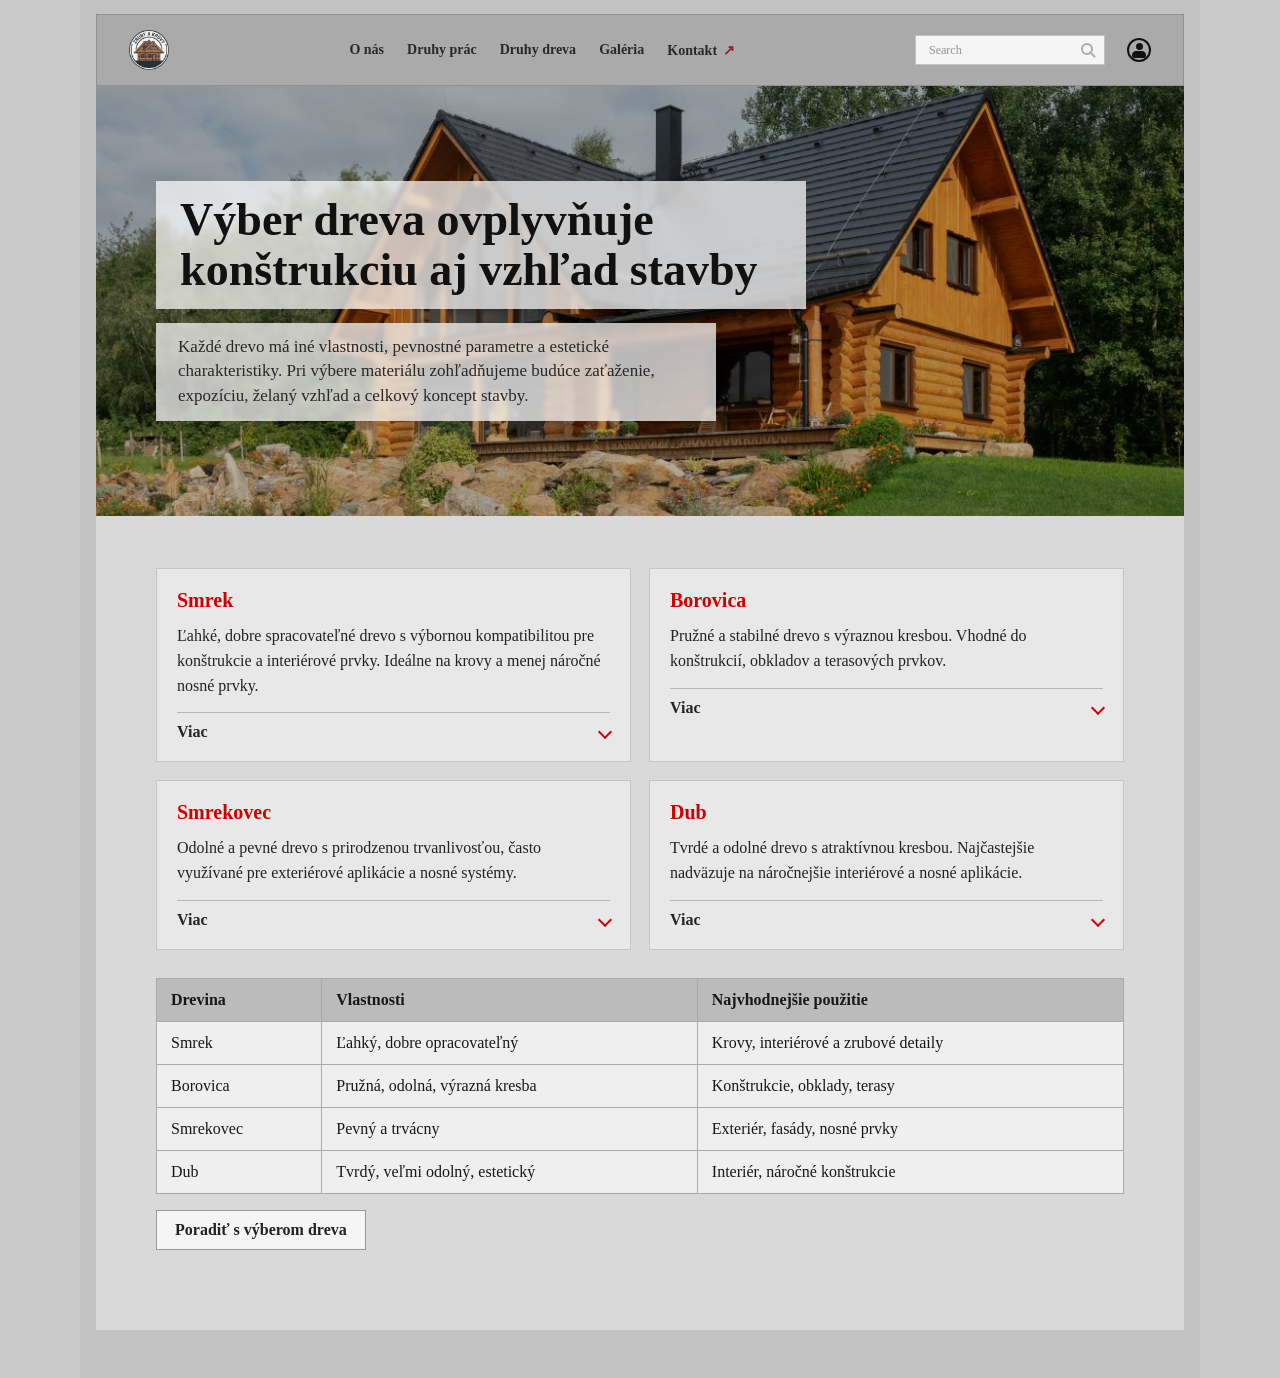
==== druhy-dreva.html @ dd3ff1ae "pridanie inf do podstránky Druhy dreva" ====
<!doctype html>
<html lang="sk">
  <head>
    <meta charset="utf-8">
    <meta name="viewport" content="width=device-width, initial-scale=1">
    <title>Druhy dreva | Zruby a Krovy</title>
    <link rel="stylesheet" href="styles.css">
  </head>
  <body class="page-body">
    <main class="page-main">
      <header class="site-header page-header">
        <a class="brand" href="index.html" aria-label="Zruby a Krovy, domov">
          <span class="brand-mark" aria-hidden="true">Z<span>&</span>K</span>
          <span class="brand-name">Zruby <span>a</span> Krovy</span>
        </a>

        <nav class="main-nav" aria-label="Hlavná navigácia">
          <a href="o-nas.html">O nás</a>
          <a href="druhy-prace.html">Druhy prác</a>
          <a href="druhy-dreva.html">Druhy dreva</a>
          <a href="galeria.html">Galéria</a>
          <a class="nav-contact" href="kontakt.html">Kontakt <span aria-hidden="true">↗</span></a>
        </nav>

        <form class="site-search" id="site-search" role="search" aria-label="Vyhľadávanie">
          <label class="visually-hidden" for="search-query">Vyhľadať na stránke</label>
          <input id="search-query" type="search" placeholder="Search" aria-label="Search" />
          <button type="submit" aria-label="Vyhľadať"><span aria-hidden="true"></span></button>
        </form>
        <a class="profile-link" href="kontakt.html" aria-label="Kontaktujte nás"></a>
      </header>

      <section class="subpage-hero" aria-labelledby="page-title">
        <div class="subpage-hero-panel">
          <h1 class="page-title" id="page-title">Výber dreva ovplyvňuje konštrukciu aj vzhľad stavby</h1>
          <p class="page-lead">Každé drevo má iné vlastnosti, pevnostné parametre a estetické charakteristiky. Pri výbere materiálu zohľadňujeme budúce zaťaženie, expozíciu, želaný vzhľad a celkový koncept stavby.</p>
        </div>
      </section>

      <section class="page-content">
        <div class="wood-grid">
          <article class="wood-card">
            <h3>Smrek</h3>
            <p>Ľahké, dobre spracovateľné drevo s výbornou kompatibilitou pre konštrukcie a interiérové prvky. Ideálne na krovy a menej náročné nosné prvky.</p>
            <details class="wood-details">
              <summary aria-label="Zobraziť podrobnosti">Viac</summary>
              <div class="wood-details-content">
                <p><strong>Vlastnosti a spracovanie:</strong> Ľahké ihličnaté drevo so svetlým odtieňom, rovnomernou textúrou a veľmi dobrým pomerom pevnosti k hmotnosti. Ľahko sa reže, hobľuje, vŕta aj spája.</p>
                <p><strong>Výhody:</strong> Cenovo dostupný, ľahko dostupný materiál, vhodný na veľké konštrukčné rozpätia aj presné tesárske spoje.</p>
                <p><strong>Obmedzenia a údržba:</strong> Pri trvalom kontakte so zemou alebo vysokou vlhkosťou bez ochrany rýchlejšie podlieha vlhkosti a drevokazným vplyvom – vyžaduje kvalitnú povrchovú úpravu a konštrukčnú ochranu.</p>
              </div>
            </details>
          </article>
          <article class="wood-card">
            <h3>Borovica</h3>
            <p>Pružné a stabilné drevo s výraznou kresbou. Vhodné do konštrukcií, obkladov a terasových prvkov.</p>
            <details class="wood-details">
              <summary aria-label="Zobraziť podrobnosti">Viac</summary>
              <div class="wood-details-content">
                <p><strong>Vlastnosti a spracovanie:</strong> Pevnejšie a pružnejšie drevo než smrek s výraznejšou kresbou letokruhov a vyšším obsahom živice, ktoré časom tmavne do teplejšieho medového odtieňa.</p>
                <p><strong>Výhody:</strong> Vyššia prirodzená odolnosť voči vlhkosti a opotrebovaniu vďaka obsahu živice, pekný prírodný vzhľad.</p>
                <p><strong>Obmedzenia a údržba:</strong> Vyšší obsah živice môže pri prehriatí spôsobovať jej lokálne uvoľňovanie a drevo je o niečo ťažšie a tvrdšie na opracovanie než smrek.</p>
              </div>
            </details>
          </article>
          <article class="wood-card">
            <h3>Smrekovec</h3>
            <p>Odolné a pevné drevo s prirodzenou trvanlivosťou, často využívané pre exteriérové aplikácie a nosné systémy.</p>
            <details class="wood-details">
              <summary aria-label="Zobraziť podrobnosti">Viac</summary>
              <div class="wood-details-content">
                <p><strong>Vlastnosti a spracovanie:</strong> Husté, pevné a húževnaté ihličnaté drevo s výraznou kresbou a vysokým obsahom prírodných živíc.</p>
                <p><strong>Výhody:</strong> Najvyššia prirodzená trvanlivosť spomedzi bežných ihličnanov, výborná odolnosť voči poveternostným vplyvom, hnilobe a vlhkosti (vhodný aj do exteriéru).</p>
                <p><strong>Obmedzenia a údržba:</strong> Vyššia hmotnosť a vyššia cena, pri opracovaní je tvrdší a náročnejší na nástroje.</p>
              </div>
            </details>
          </article>
          <article class="wood-card">
            <h3>Dub</h3>
            <p>Tvrdé a odolné drevo s atraktívnou kresbou. Najčastejšie nadväzuje na náročnejšie interiérové a nosné aplikácie.</p>
            <details class="wood-details">
              <summary aria-label="Zobraziť podrobnosti">Viac</summary>
              <div class="wood-details-content">
                <p><strong>Vlastnosti a spracovanie:</strong> Veľmi tvrdé, ťažké a mimoriadne pevné listnaté drevo s charakteristickou kresbou a dlhou životnosťou.</p>
                <p><strong>Výhody:</strong> Vysoká mechanická odolnosť, dlhá životnosť a reprezentatívny vzhľad pre náročné konštrukcie a detaily.</p>
                <p><strong>Obmedzenia a údržba:</strong> Vyššia cena, veľká hmotnosť a náročnejšie opracovanie; pri kontakte so železom a vlhkosťou môže vznikať tmavé sfarbenie kvôli trieslovinám.</p>
              </div>
            </details>
          </article>
        </div>

        <table class="wood-table">
          <thead>
            <tr>
              <th>Drevina</th>
              <th>Vlastnosti</th>
              <th>Najvhodnejšie použitie</th>
            </tr>
          </thead>
          <tbody>
            <tr>
              <td>Smrek</td>
              <td>Ľahký, dobre opracovateľný</td>
              <td>Krovy, interiérové a zrubové detaily</td>
            </tr>
            <tr>
              <td>Borovica</td>
              <td>Pružná, odolná, výrazná kresba</td>
              <td>Konštrukcie, obklady, terasy</td>
            </tr>
            <tr>
              <td>Smrekovec</td>
              <td>Pevný a trvácny</td>
              <td>Exteriér, fasády, nosné prvky</td>
            </tr>
            <tr>
              <td>Dub</td>
              <td>Tvrdý, veľmi odolný, estetický</td>
              <td>Interiér, náročné konštrukcie</td>
            </tr>
          </tbody>
        </table>

        <a class="button-link" href="kontakt.html">Poradiť s výberom dreva</a>
      </section>
    </main>

    <script src="script.js"></script>
  </body>
</html>
---- styles.css ----
:root {
  --gray-page: #c9c9c9;
  --gray-header: #aaa;
  --gray-surface: #d9d9d9;
  --gray-card: #f7f7f7;
  --ink: #171717;
  --muted: #555;
  --red: #d00000;
  --serif: Georgia, "Times New Roman", serif;
  --sans: Arial, Helvetica, sans-serif;
}

* { box-sizing: border-box; }

html { scroll-behavior: smooth; }

body {
  margin: 0;
  background: var(--gray-page);
  color: var(--ink);
  font-family: var(--serif);
}

a { color: inherit; text-decoration: none; }
button, input, textarea { font: inherit; }
img { display: block; max-width: 100%; }

.hero {
  position: relative;
  min-height: calc(100svh - 48px);
  margin: 0 7px 7px;
  overflow: hidden;
  background: #4a5146 url("img/cabin-hero.svg") center 48% / cover no-repeat;
}

.hero::before {
  position: absolute;
  inset: 0;
  content: "";
  background: rgba(0, 0, 0, 0.2);
  pointer-events: none;
}

.site-header {
  position: relative;
  z-index: 3;
  display: flex;
  align-items: center;
  gap: clamp(8px, 1.8vw, 22px);
  width: 100%;
  min-height: 48px;
  padding: 4px clamp(10px, 2.7vw, 32px);
  background: var(--gray-header);
  color: #242424;
  border: 1px solid rgba(80, 80, 80, 0.28);
}

.brand {
  display: flex;
  align-items: center;
  flex: 0 0 auto;
  gap: 7px;
}

.brand-mark {
  display: grid;
  place-items: center;
  width: 40px;
  height: 40px;
  border: 0;
  background: url("img/logo.webp") center / contain no-repeat;
  color: transparent;
  font-size: 0;
}

.brand-name {
  display: none;
}

.main-nav {
  display: flex;
  flex: 1 1 auto;
  align-items: center;
  justify-content: center;
  gap: clamp(9px, 1.8vw, 24px);
  min-width: 0;
}

.main-nav a {
  position: relative;
  padding: 5px 0;
  color: #282828;
  font-size: clamp(10px, 1.15vw, 14px);
  font-weight: 700;
  white-space: nowrap;
}

.main-nav a:hover,
.main-nav a:focus-visible,
.main-nav a[aria-current="page"] { color: #8c241c; }

.nav-contact { border: 0; }
.nav-contact span { margin-left: 2px; color: #8c241c; }

.site-search {
  display: flex;
  flex: 0 1 190px;
  align-items: center;
  min-width: 100px;
  height: 30px;
  padding-left: 9px;
  background: #f5f5f5;
  border: 1px solid #c1c1c1;
}

.site-search input {
  flex: 1;
  width: 100%;
  min-width: 0;
  padding: 5px 4px;
  border: 0;
  outline: 0;
  background: transparent;
  color: #333;
  font: 12px var(--serif);
}

.site-search input::placeholder { color: #929292; }

.site-search button {
  position: relative;
  width: 30px;
  height: 28px;
  padding: 0;
  border: 0;
  background: transparent;
  cursor: pointer;
}

.site-search button span {
  position: absolute;
  top: 7px;
  left: 7px;
  width: 12px;
  height: 12px;
  border: 2px solid #aaa;
  border-radius: 50%;
}

.site-search button span::after {
  position: absolute;
  right: -5px;
  bottom: -3px;
  width: 6px;
  height: 2px;
  content: "";
  background: #aaa;
  transform: rotate(45deg);
}

.profile-link {
  position: relative;
  display: block;
  flex: 0 0 24px;
  width: 24px;
  height: 24px;
  border: 2px solid #111;
  border-radius: 50%;
}

.profile-link::before {
  position: absolute;
  top: 3px;
  left: 7px;
  width: 7px;
  height: 7px;
  content: "";
  border-radius: 50%;
  background: #111;
}

.profile-link::after {
  position: absolute;
  bottom: 2px;
  left: 3px;
  width: 14px;
  height: 7px;
  content: "";
  border-radius: 9px 9px 6px 6px;
  background: #111;
}

.hero-content {
  position: absolute;
  z-index: 2;
  inset: 0;
  pointer-events: none;
}

.hero-copy-panel {
  position: absolute;
  top: 11.5%;
  left: 3.8%;
  width: min(68%, 760px);
}

.hero-copy-panel h1 {
  margin: 0;
  padding: 5px 7px;
  background: rgba(255, 255, 255, 0.68);
  color: #080808;
  font: 700 clamp(22px, 3.7vw, 48px)/1.08 var(--serif);
}

.hero-copy-panel p {
  width: min(86%, 560px);
  margin: clamp(20px, 5.2vw, 58px) 0 0;
  padding: 8px 10px;
  background: rgba(255, 255, 255, 0.68);
  color: #222;
  font-size: clamp(10px, 1.2vw, 15px);
  line-height: 1.35;
}

.hero-badges {
  position: absolute;
  top: 24%;
  right: 9.3%;
  display: flex;
  flex-direction: column;
  align-items: stretch;
  gap: clamp(16px, 1.8vw, 20px);
  pointer-events: auto;
}

.hero-badge {
  display: flex;
  align-items: center;
  justify-content: center;
  min-width: 180px;
  min-height: 48px;
  padding: 12px 22px;
  border: 1px solid rgba(90, 90, 90, 0.48);
  background: rgba(232, 224, 214, 0.88);
  color: #24211e;
  font-size: 16px;
  text-align: center;
  transition: background-color 0.18s ease, box-shadow 0.18s ease;
}

.hero-badge:hover,
.hero-badge:focus-visible {
  background: #fff;
  box-shadow: 0 2px 8px rgba(0, 0, 0, 0.2);
}

.visually-hidden {
  position: absolute;
  width: 1px;
  height: 1px;
  padding: 0;
  margin: -1px;
  overflow: hidden;
  clip: rect(0, 0, 0, 0);
  white-space: nowrap;
  border: 0;
}

.page-body {
  min-height: 100vh;
  background: var(--gray-page);
}

.page-main {
  width: min(1120px, 100%);
  min-height: 100vh;
  margin: 0 auto;
  padding: 14px 16px 48px;
  background: #c3c3c3;
}

.home-main { padding-bottom: 14px; }

.home-about {
  min-height: 0;
  margin-top: 14px;
  padding-top: clamp(24px, 4vw, 44px);
  padding-bottom: clamp(24px, 4vw, 44px);
}

.page-header { min-height: 72px; }

.subpage-hero {
  position: relative;
  display: grid;
  min-height: clamp(280px, 38vw, 430px);
  place-items: center;
  padding: clamp(24px, 5vw, 56px) 18px;
  overflow: hidden;
  background:
    linear-gradient(rgba(0, 0, 0, 0.30), rgba(0, 0, 0, 0.30)),
    url("img/Hlavná fotka.jpg") center 48% / cover no-repeat;
}

.hero-home .subpage-hero-panel { width: min(650px, 78%); }

.hero-home .hero-badges {
  top: 50%;
  right: 3.5%;
  transform: translateY(-50%);
}

.hero-home .hero-badge { pointer-events: auto; }

.subpage-hero-panel {
  display: flex;
  width: min(650px, 90%);
  margin-left: 4%;
  justify-self: start;
  flex-direction: column;
  align-items: flex-start;
  gap: 14px;
  text-align: center;
}

.subpage-hero .page-title {
  display: block;
  width: fit-content;
  max-width: 650px;
  margin: 0;
  padding: 14px 24px;
  border: 0;
  background: rgba(255, 255, 255, 0.72);
  color: #111;
  font-size: clamp(28px, 4vw, 46px);
  line-height: 1.08;
  text-align: left;
  -webkit-backdrop-filter: blur(2px);
  backdrop-filter: blur(2px);
}

.subpage-hero .page-lead {
  width: fit-content;
  max-width: 560px;
  margin: 0;
  padding: 12px 22px;
  background: rgba(255, 255, 255, 0.72);
  color: #282828;
  font-size: clamp(14px, 1.5vw, 17px);
  font-style: normal;
  line-height: 1.45;
  text-align: left;
  -webkit-backdrop-filter: blur(2px);
  backdrop-filter: blur(2px);
}

.page-content {
  min-height: calc(100vh - 86px);
  padding: clamp(24px, 5vw, 52px) clamp(18px, 5vw, 60px);
  background: var(--gray-surface);
}

.page-hero {
  max-width: 850px;
  margin: 0 auto 34px;
  text-align: center;
}

.page-kicker {
  display: inline-block;
  margin-bottom: 12px;
  color: #555;
  font-size: 13px;
  font-weight: 700;
}

.page-title {
  display: inline-block;
  margin: 0;
  padding: 12px 20px;
  border: 1px solid #aaa;
  background: #f4f4f4;
  color: #181818;
  font: 700 clamp(24px, 3vw, 36px)/1.15 var(--serif);
}

.page-lead {
  max-width: 760px;
  margin: 16px auto 0;
  padding: 9px 14px;
  background: #898989;
  color: #fff;
  font-size: 15px;
  font-style: italic;
  line-height: 1.55;
}

.info-grid,
.service-grid,
.wood-grid,
.contact-grid,
.gallery-grid {
  display: grid;
  gap: 18px;
}

.info-grid,
.service-grid,
.wood-grid,
.contact-grid,
.gallery-grid { grid-template-columns: repeat(2, minmax(0, 1fr)); }

.info-grid + .info-grid { margin-top: 24px; }

.info-card,
.service-card,
.gallery-card,
.contact-card,
.wood-card {
  border: 1px solid #c6c6c6;
  background: #e8e8e8;
}

.info-card,
.service-card,
.wood-card { padding: 20px; }

.info-card h3,
.service-card h3,
.wood-card h3,
.contact-card h3,
.gallery-card h3 {
  margin: 0 0 12px;
  color: var(--red);
  font-size: 20px;
  font-weight: 700;
}

.info-card p,
.service-card p,
.wood-card p,
.contact-card p,
.gallery-card p {
  margin: 0;
  color: #222;
  line-height: 1.55;
}

.about-layout {
  display: grid;
  grid-template-columns: repeat(2, minmax(0, 1fr));
  align-items: stretch;
  gap: 0;
  background: #d3d3d3;
}

.about-image {
  min-width: 0;
  min-height: 230px;
  margin: 0;
  overflow: hidden;
  background: #bbb;
}

.about-image img {
  width: 100%;
  height: 100%;
  min-height: 230px;
  object-fit: cover;
}

.about-image-cabin img { object-position: center 54%; }
.about-image-sheds img { object-position: center; }
.about-image-reconstruction img { object-position: center 52%; }

.about-copy {
  align-self: stretch;
  padding: clamp(22px, 3.2vw, 42px);
  background: #d3d3d3;
}

.about-copy h2 {
  margin: 0 0 16px;
  color: #242424;
  font-size: clamp(21px, 2.2vw, 28px);
  line-height: 1.2;
  text-align: center;
}

.about-copy p {
  margin: 0 0 12px;
  color: #292929;
  font-size: 15px;
  line-height: 1.65;
}

.about-benefits ul {
  display: grid;
  gap: 12px;
  margin: 0;
  padding-left: 20px;
  color: #292929;
  font-size: 14px;
  line-height: 1.45;
}

.about-benefits li::marker { color: var(--red); }

.about-approach .button-link {
  margin-top: 6px;
}

.service-grid { grid-template-columns: repeat(2, minmax(0, 1fr)); }

.service-card {
  padding: 0 18px 22px;
  text-align: center;
}

.service-card > img {
  width: min(100%, 360px);
  height: 210px;
  margin: 18px auto;
  padding: 10px;
  border: 1px solid #bcbcbc;
  background: #fff;
  object-fit: cover;
}

.service-card ul {
  max-width: 430px;
  margin: 14px auto 0;
  padding-left: 22px;
  text-align: left;
  line-height: 1.65;
}

.wood-grid { margin-bottom: 28px; }

.wood-details {
  margin-top: 14px;
  border-top: 1px solid #b7b7b7;
}

.wood-details summary {
  display: flex;
  align-items: center;
  justify-content: space-between;
  gap: 12px;
  padding: 10px 0 0;
  color: #242424;
  font-weight: 700;
  cursor: pointer;
  list-style: none;
}

.wood-details summary::-webkit-details-marker { display: none; }

.wood-details summary::after {
  width: 8px;
  height: 8px;
  content: "";
  border-right: 2px solid var(--red);
  border-bottom: 2px solid var(--red);
  transform: rotate(45deg);
  transition: transform 180ms ease;
}

.wood-details[open] summary::after { transform: rotate(225deg); }

.wood-details-content {
  display: grid;
  gap: 9px;
  padding-top: 12px;
  animation: wood-details-reveal 180ms ease-out;
}

.wood-card .wood-details-content p {
  margin: 0;
  color: #222;
  line-height: 1.55;
}

.wood-details-content strong { color: #242424; }

@keyframes wood-details-reveal {
  from {
    opacity: 0;
    transform: translateY(-4px);
  }

  to {
    opacity: 1;
    transform: translateY(0);
  }
}

.wood-table {
  width: 100%;
  margin-top: 28px;
  border-collapse: collapse;
  background: #efefef;
}

.wood-table th,
.wood-table td {
  padding: 12px 14px;
  border: 1px solid #aaa;
  text-align: left;
}

.wood-table th { background: #bbb; }

.contact-grid { grid-template-columns: minmax(220px, 0.8fr) minmax(0, 1.5fr); }

.contact-card {
  padding: 20px;
}

.contact-info {
  align-self: start;
  padding: 20px 14px;
  background: #aaa;
  text-align: center;
}

.contact-info h2 {
  margin: 0 0 18px;
  font-size: 20px;
}

.contact-info p {
  margin: 10px 0;
  padding: 11px 8px;
  background: #fff;
  font-size: 14px;
  font-weight: 700;
}

.contact-form h2 { margin: 0 0 18px; font-size: 22px; }

.contact-form label {
  display: block;
  margin-top: 12px;
  font-weight: 700;
}

.form-field {
  display: block;
  width: 100%;
  margin-top: 5px;
  padding: 10px;
  border: 8px solid #aaa;
  border-radius: 0;
  background: #fff;
  color: #222;
}

.contact-card button,
.button-link {
  display: inline-flex;
  align-items: center;
  justify-content: center;
  margin-top: 16px;
  padding: 10px 18px;
  border: 1px solid #999;
  background: #f5f5f5;
  color: #222;
  font-weight: 700;
  cursor: pointer;
}

.contact-card button:hover,
.button-link:hover,
.button-link:focus-visible { background: #fff; }

.form-note { margin-top: 12px !important; }

.gallery-section {
  margin-top: 30px;
  padding-top: 20px;
  border-top: 1px solid #b4b4b4;
  scroll-margin-top: 18px;
}

.gallery-section h2 {
  width: max-content;
  max-width: 100%;
  margin: 0 auto 18px;
  padding: 9px 16px;
  border: 1px solid #aaa;
  background: #f4f4f4;
  color: #181818;
  font-size: 20px;
}

.gallery-card {
  overflow: hidden;
  padding: 10px;
  background: #f5f5f5;
}

.gallery-card img {
  width: 100%;
  height: 250px;
  object-fit: cover;
}

.gallery-card .card-body { padding: 12px 8px 6px; }
.gallery-card h3 { font-size: 18px; }

.gallery-video {
  display: grid;
  min-height: 220px;
  place-items: center;
  background: #aaa;
  color: #202020;
  font-weight: 700;
}

.gallery-note {
  max-width: 760px;
  margin: 0 auto 30px;
  padding: 18px;
  background: #bfbfbf;
  color: #444;
  font-style: italic;
  text-align: center;
}

@media (max-width: 760px) {
  .site-header {
    flex-wrap: nowrap;
    gap: 6px;
    padding-inline: 8px;
  }

  .brand-name { display: none; }
  .main-nav { gap: clamp(4px, 1vw, 8px); }
  .main-nav a { font-size: clamp(9px, 1.35vw, 11px); }
  .site-search { flex: 0 1 clamp(78px, 17vw, 136px); min-width: 78px; }
  .profile-link { flex-basis: 22px; width: 22px; height: 22px; }
  .hero-home { padding-bottom: 56px; }
  .hero-home .hero-badges {
    top: auto;
    right: 12px;
    bottom: 12px;
    flex-direction: row;
    transform: none;
  }
  .hero-home .hero-badge {
    min-width: 150px;
    min-height: 44px;
    padding: 10px 14px;
    font-size: 15px;
  }
}

@media (max-width: 560px) {
  .hero { min-height: 680px; }
  .site-header { gap: 5px; padding: 6px 6px; }
  .main-nav { justify-content: flex-start; overflow-x: auto; }
  .site-search { flex-basis: 78px; }
  .hero-content { top: 0; }
  .hero-copy-panel { top: 9%; left: 4%; width: 80%; }
  .hero-copy-panel h1 { font-size: 26px; }
  .hero-copy-panel p { width: 100%; margin-top: 20px; font-size: 12px; }
  .hero-badges { top: auto; right: 5%; bottom: 9%; gap: 12px; }
  .page-main { padding: 8px; }
  .page-header { min-height: 48px; }
  .subpage-hero {
    min-height: 260px;
    padding: 22px 12px;
    background-position: center center;
  }
  .subpage-hero-panel { width: 100%; gap: 14px; }
  .subpage-hero .page-title { max-width: 100%; padding: 12px 16px; font-size: 28px; }
  .subpage-hero .page-lead { max-width: 100%; padding: 10px 16px; }
  .subpage-hero .page-lead { font-size: 14px; }
  .hero-home { min-height: 400px; }
  .hero-home .subpage-hero-panel { width: 100%; margin-left: 0; }
  .hero-home .hero-badges { gap: 8px; }
  .hero-home .hero-badge { flex: 1; min-width: 0; min-height: 40px; padding: 8px 6px; font-size: 11px; }
  .page-content { padding: 24px 14px; }
  .about-layout { grid-template-columns: 1fr; }
  .about-image,
  .about-image img { min-height: 210px; }
  .about-image-cabin { grid-row: 1; }
  .about-intro { grid-row: 2; }
  .about-benefits { grid-row: 3; }
  .about-image-sheds { grid-row: 4; }
  .about-image-reconstruction { grid-row: 5; }
  .about-approach { grid-row: 6; }
  .info-grid,
  .service-grid,
  .wood-grid,
  .contact-grid,
  .gallery-grid { grid-template-columns: 1fr; }
  .wood-table { font-size: 13px; }
  .wood-table th,
  .wood-table td { padding: 8px 7px; }
}
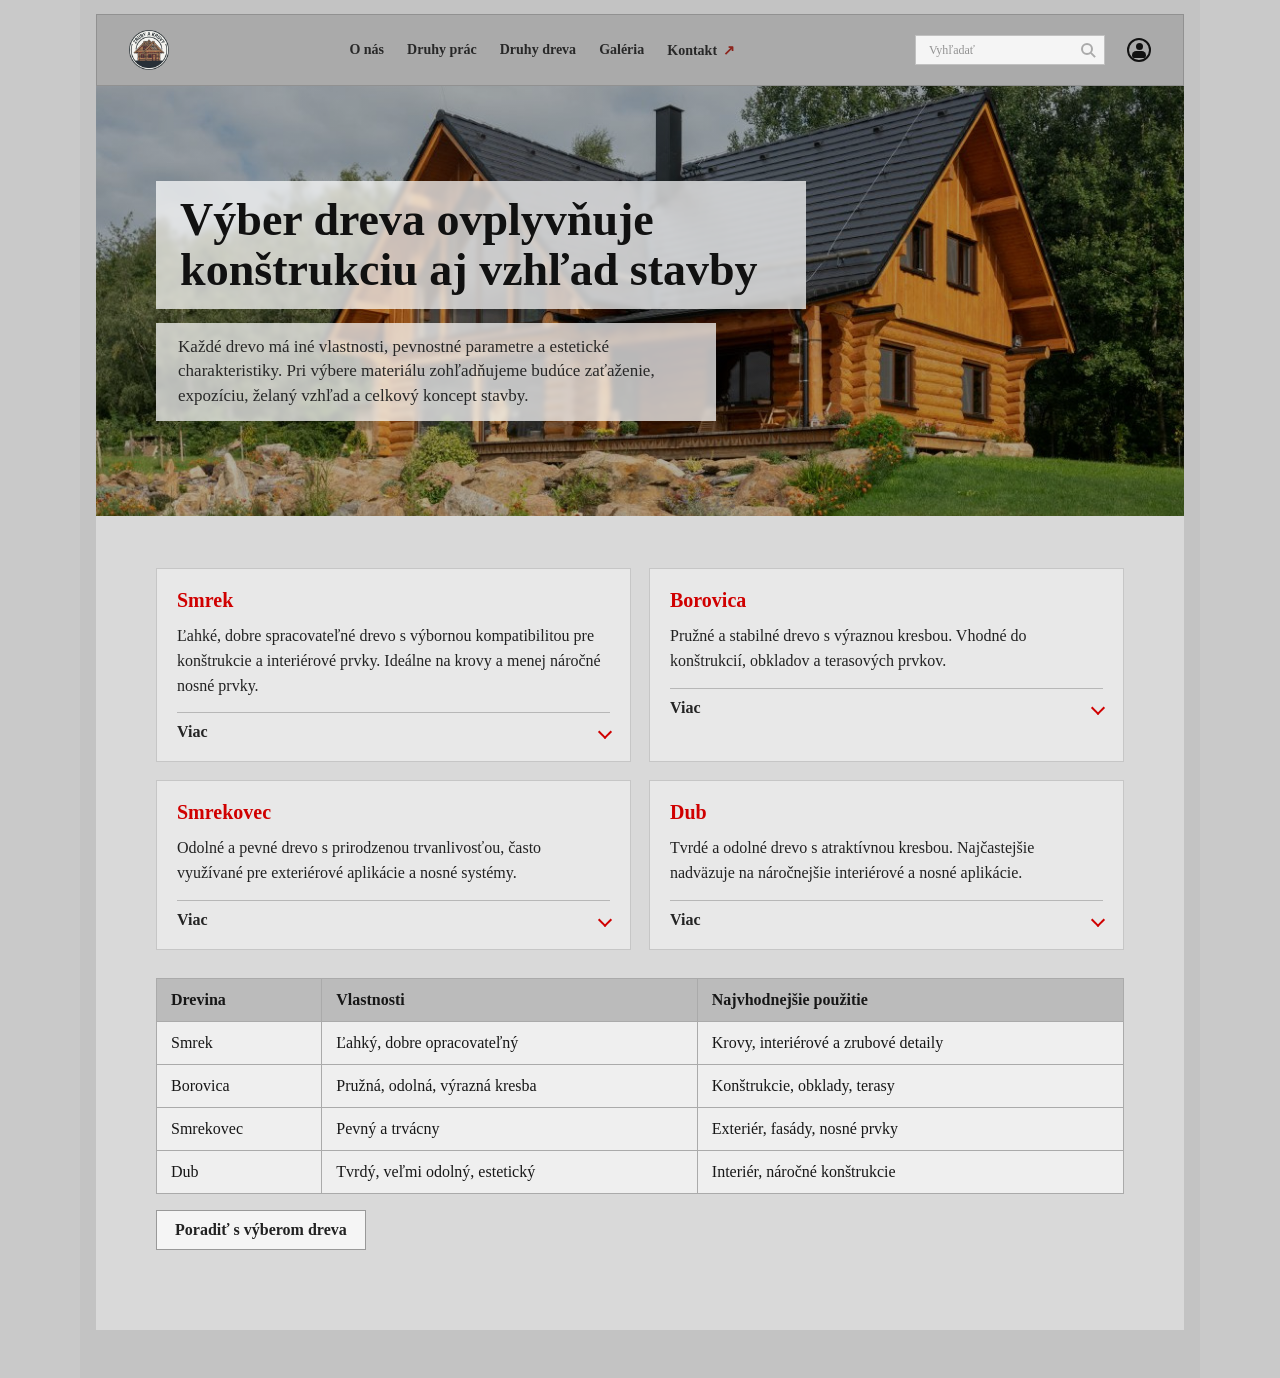
==== commit e1b1b781: "funkčnosť vyhladávania" ====
--- a/druhy-dreva.html
+++ b/druhy-dreva.html
@@ -22,11 +22,14 @@
           <a class="nav-contact" href="kontakt.html">Kontakt <span aria-hidden="true">↗</span></a>
         </nav>
 
-        <form class="site-search" id="site-search" role="search" aria-label="Vyhľadávanie">
-          <label class="visually-hidden" for="search-query">Vyhľadať na stránke</label>
-          <input id="search-query" type="search" placeholder="Search" aria-label="Search" />
-          <button type="submit" aria-label="Vyhľadať"><span aria-hidden="true"></span></button>
-        </form>
+        <div class="search-container">
+          <form class="site-search" id="site-search" role="search" aria-label="Vyhľadávanie">
+            <label class="visually-hidden" for="search-query">Vyhľadať na stránke</label>
+            <input id="search-query" type="search" placeholder="Vyhľadať" aria-label="Vyhľadať na stránke" aria-controls="search-results" aria-expanded="false" />
+            <button type="submit" aria-label="Vyhľadať"><span aria-hidden="true"></span></button>
+          </form>
+          <div class="search-results" id="search-results" role="region" aria-label="Výsledky vyhľadávania" aria-live="polite" hidden></div>
+        </div>
         <a class="profile-link" href="kontakt.html" aria-label="Kontaktujte nás"></a>
       </header>
 
@@ -39,7 +42,7 @@
 
       <section class="page-content">
         <div class="wood-grid">
-          <article class="wood-card">
+          <article class="wood-card" id="wood-smrek">
             <h3>Smrek</h3>
             <p>Ľahké, dobre spracovateľné drevo s výbornou kompatibilitou pre konštrukcie a interiérové prvky. Ideálne na krovy a menej náročné nosné prvky.</p>
             <details class="wood-details">
@@ -51,7 +54,7 @@
               </div>
             </details>
           </article>
-          <article class="wood-card">
+          <article class="wood-card" id="wood-borovica">
             <h3>Borovica</h3>
             <p>Pružné a stabilné drevo s výraznou kresbou. Vhodné do konštrukcií, obkladov a terasových prvkov.</p>
             <details class="wood-details">
@@ -63,7 +66,7 @@
               </div>
             </details>
           </article>
-          <article class="wood-card">
+          <article class="wood-card" id="wood-smrekovec">
             <h3>Smrekovec</h3>
             <p>Odolné a pevné drevo s prirodzenou trvanlivosťou, často využívané pre exteriérové aplikácie a nosné systémy.</p>
             <details class="wood-details">
@@ -75,7 +78,7 @@
               </div>
             </details>
           </article>
-          <article class="wood-card">
+          <article class="wood-card" id="wood-dub">
             <h3>Dub</h3>
             <p>Tvrdé a odolné drevo s atraktívnou kresbou. Najčastejšie nadväzuje na náročnejšie interiérové a nosné aplikácie.</p>
             <details class="wood-details">
@@ -126,5 +129,6 @@
     </main>
 
     <script src="script.js"></script>
+    <script src="search.js"></script>
   </body>
 </html>
--- a/styles.css
+++ b/styles.css
@@ -104,13 +104,88 @@
 
 .site-search {
   display: flex;
-  flex: 0 1 190px;
+  flex: 1 1 auto;
   align-items: center;
-  min-width: 100px;
+  min-width: 0;
   height: 30px;
   padding-left: 9px;
   background: #f5f5f5;
   border: 1px solid #c1c1c1;
+}
+
+.search-container {
+  position: relative;
+  z-index: 4;
+  flex: 0 1 190px;
+  min-width: 100px;
+}
+
+.search-results {
+  position: absolute;
+  top: calc(100% + 6px);
+  right: 0;
+  z-index: 5;
+  width: min(340px, calc(100vw - 24px));
+  max-height: min(65vh, 420px);
+  overflow-y: auto;
+  padding: 10px;
+  border: 1px solid #aaa;
+  background: #fff;
+  box-shadow: 0 5px 16px rgba(0, 0, 0, 0.22);
+  color: #242424;
+  font: 13px var(--sans);
+}
+
+.search-results[hidden] { display: none; }
+
+.search-results-heading {
+  margin: 0 0 6px;
+  color: #555;
+  font-size: 11px;
+  font-weight: 700;
+  letter-spacing: 0.04em;
+  text-transform: uppercase;
+}
+
+.search-results-group + .search-results-group { margin-top: 10px; }
+
+.search-results-list {
+  display: grid;
+  gap: 2px;
+  margin: 0;
+  padding: 0;
+  list-style: none;
+}
+
+.search-results-list a {
+  display: block;
+  padding: 7px 8px;
+  border-radius: 2px;
+  color: #242424;
+  line-height: 1.3;
+}
+
+.search-results-list a:hover,
+.search-results-list a:focus-visible {
+  background: #f0e5e3;
+  color: #8c241c;
+  outline: none;
+}
+
+.search-results-empty {
+  margin: 2px 0;
+  padding: 7px 8px;
+  color: #555;
+}
+
+.search-highlight {
+  outline: 3px solid rgba(208, 0, 0, 0.75);
+  outline-offset: 4px;
+  animation: search-highlight-pulse 1.1s ease-in-out 2;
+}
+
+@keyframes search-highlight-pulse {
+  50% { outline-color: rgba(208, 0, 0, 0.2); }
 }
 
 .site-search input {
@@ -517,6 +592,28 @@
   text-align: center;
 }
 
+.service-card h3 {
+  position: relative;
+  width: fit-content;
+  margin: 18px auto 14px;
+  padding-bottom: 8px;
+  font-size: 21px;
+  line-height: 1.25;
+  letter-spacing: 0.01em;
+  text-align: center;
+}
+
+.service-card h3::after {
+  position: absolute;
+  bottom: 0;
+  left: 50%;
+  width: 42px;
+  height: 2px;
+  content: "";
+  background: var(--red);
+  transform: translateX(-50%);
+}
+
 .service-card > img {
   width: min(100%, 360px);
   height: 210px;
@@ -676,6 +773,122 @@
 
 .form-note { margin-top: 12px !important; }
 
+.form-success {
+  padding: 12px 14px;
+  border: 1px solid #4f8055;
+  background: #dfeede;
+  color: #24552a;
+  font-weight: 700;
+}
+
+.received-messages {
+  margin-top: 24px;
+  padding-top: 18px;
+  border-top: 1px solid #b4b4b4;
+}
+
+.received-messages-header {
+  display: flex;
+  justify-content: flex-end;
+}
+
+.received-messages button {
+  display: inline-flex;
+  align-items: center;
+  justify-content: center;
+  margin: 0;
+  padding: 10px 18px;
+  border: 1px solid #999;
+  background: #f5f5f5;
+  color: #222;
+  font-weight: 700;
+  cursor: pointer;
+}
+
+.received-messages button:hover,
+.received-messages button:focus-visible { background: #fff; }
+
+#received-messages-panel {
+  margin-top: 18px;
+  padding: 20px;
+  border: 1px solid #c6c6c6;
+  background: #e8e8e8;
+}
+
+#received-messages-panel h2 {
+  margin: 0 0 18px;
+  font-size: 22px;
+}
+
+.messages-list {
+  display: grid;
+  gap: 12px;
+}
+
+.message-card {
+  padding: 16px;
+  border: 1px solid #c6c6c6;
+  background: #fff;
+}
+
+.message-card .message-meta {
+  display: flex;
+  align-items: baseline;
+  justify-content: space-between;
+  gap: 12px;
+  margin-bottom: 10px;
+}
+
+.message-card h3 {
+  margin: 0;
+  color: var(--red);
+  font-size: 18px;
+}
+
+.message-card time {
+  color: #666;
+  font-size: 13px;
+  white-space: nowrap;
+}
+
+.message-card dl {
+  display: grid;
+  grid-template-columns: repeat(2, minmax(0, 1fr));
+  gap: 8px;
+  margin: 0 0 12px;
+}
+
+.message-card dl div {
+  padding: 8px;
+  background: #efefef;
+}
+
+.message-card dt {
+  color: #666;
+  font-size: 12px;
+  font-weight: 700;
+}
+
+.message-card dd {
+  margin: 2px 0 0;
+  overflow-wrap: anywhere;
+}
+
+.message-card .message-text {
+  padding-top: 10px;
+  border-top: 1px solid #ddd;
+  white-space: pre-wrap;
+  overflow-wrap: anywhere;
+}
+
+.messages-empty { color: #555; }
+
+.received-messages .clear-messages {
+  margin-top: 14px;
+  border-color: #9d6868;
+  color: #7b1d1d;
+}
+
 .gallery-section {
   margin-top: 30px;
   padding-top: 20px;
@@ -738,7 +951,7 @@
   .brand-name { display: none; }
   .main-nav { gap: clamp(4px, 1vw, 8px); }
   .main-nav a { font-size: clamp(9px, 1.35vw, 11px); }
-  .site-search { flex: 0 1 clamp(78px, 17vw, 136px); min-width: 78px; }
+  .search-container { flex: 0 1 clamp(78px, 17vw, 136px); min-width: 78px; }
   .profile-link { flex-basis: 22px; width: 22px; height: 22px; }
   .hero-home { padding-bottom: 56px; }
   .hero-home .hero-badges {
@@ -760,7 +973,7 @@
   .hero { min-height: 680px; }
   .site-header { gap: 5px; padding: 6px 6px; }
   .main-nav { justify-content: flex-start; overflow-x: auto; }
-  .site-search { flex-basis: 78px; }
+  .search-container { flex-basis: 78px; }
   .hero-content { top: 0; }
   .hero-copy-panel { top: 9%; left: 4%; width: 80%; }
   .hero-copy-panel h1 { font-size: 26px; }
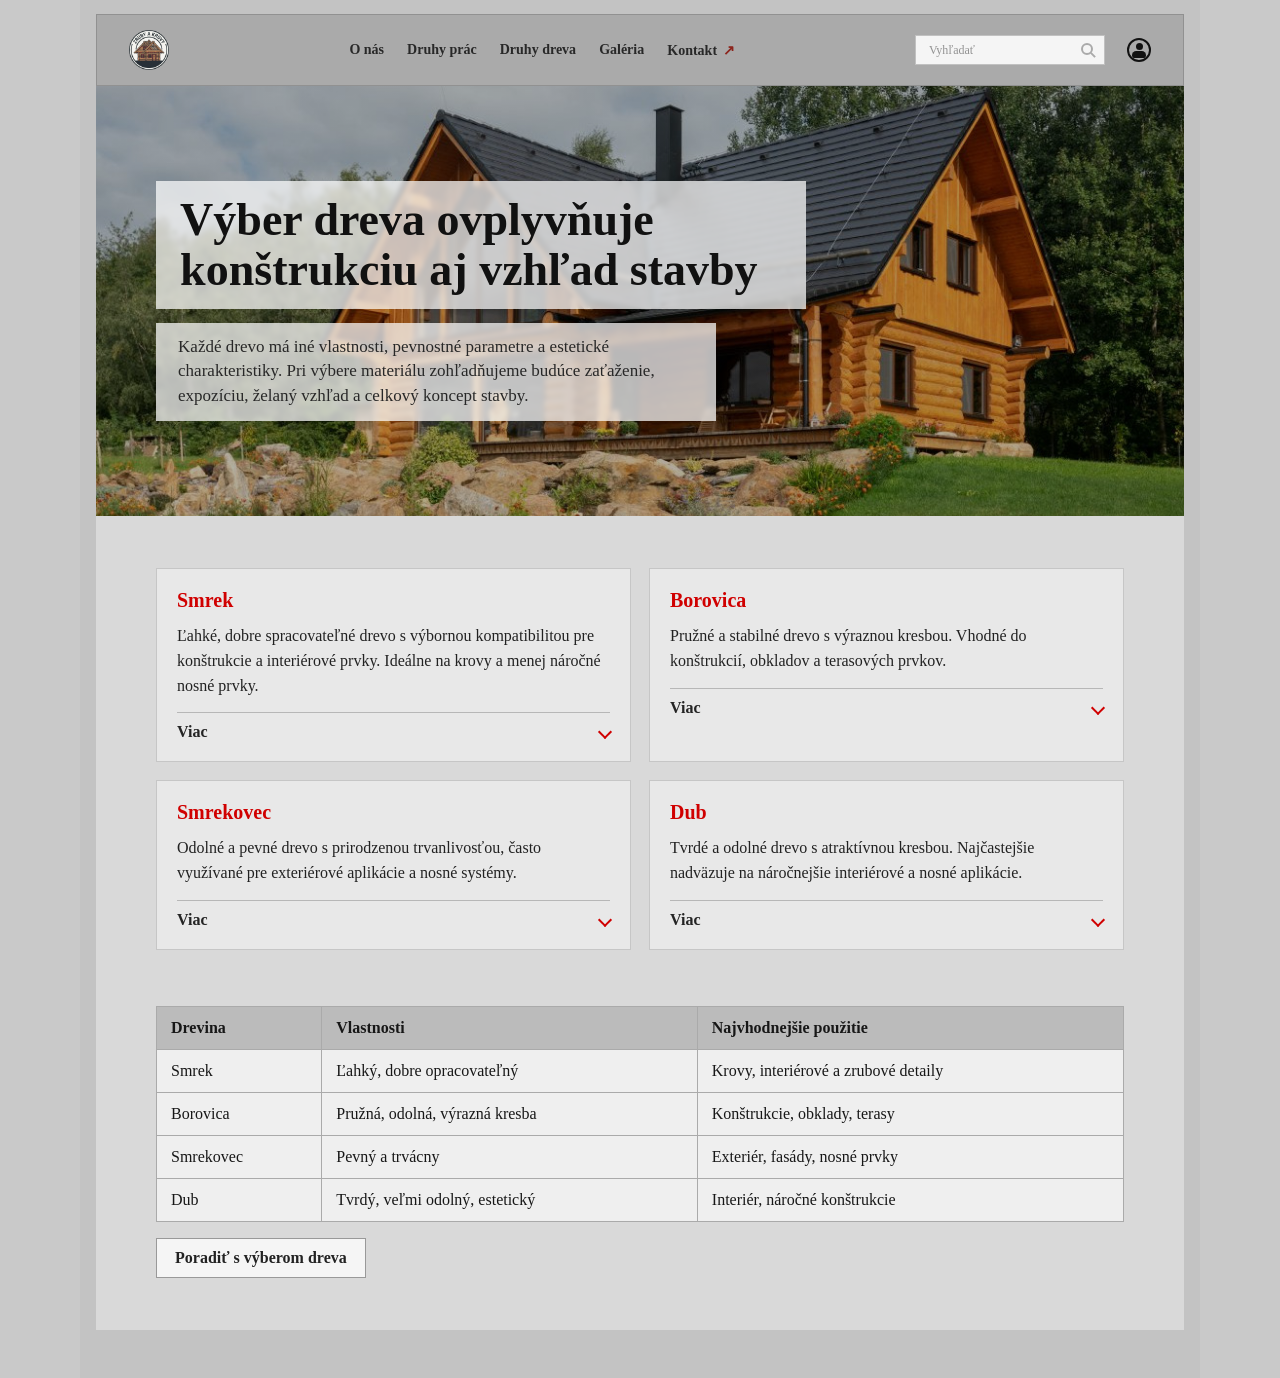
==== commit db1860ab: "oprava webu na telefon" ====
--- a/druhy-dreva.html
+++ b/druhy-dreva.html
@@ -92,37 +92,39 @@
           </article>
         </div>
 
-        <table class="wood-table">
-          <thead>
-            <tr>
-              <th>Drevina</th>
-              <th>Vlastnosti</th>
-              <th>Najvhodnejšie použitie</th>
-            </tr>
-          </thead>
-          <tbody>
-            <tr>
-              <td>Smrek</td>
-              <td>Ľahký, dobre opracovateľný</td>
-              <td>Krovy, interiérové a zrubové detaily</td>
-            </tr>
-            <tr>
-              <td>Borovica</td>
-              <td>Pružná, odolná, výrazná kresba</td>
-              <td>Konštrukcie, obklady, terasy</td>
-            </tr>
-            <tr>
-              <td>Smrekovec</td>
-              <td>Pevný a trvácny</td>
-              <td>Exteriér, fasády, nosné prvky</td>
-            </tr>
-            <tr>
-              <td>Dub</td>
-              <td>Tvrdý, veľmi odolný, estetický</td>
-              <td>Interiér, náročné konštrukcie</td>
-            </tr>
-          </tbody>
-        </table>
+        <div class="table-scroll" role="region" aria-label="Porovnanie vlastností drevín" tabindex="0">
+          <table class="wood-table">
+            <thead>
+              <tr>
+                <th>Drevina</th>
+                <th>Vlastnosti</th>
+                <th>Najvhodnejšie použitie</th>
+              </tr>
+            </thead>
+            <tbody>
+              <tr>
+                <td>Smrek</td>
+                <td>Ľahký, dobre opracovateľný</td>
+                <td>Krovy, interiérové a zrubové detaily</td>
+              </tr>
+              <tr>
+                <td>Borovica</td>
+                <td>Pružná, odolná, výrazná kresba</td>
+                <td>Konštrukcie, obklady, terasy</td>
+              </tr>
+              <tr>
+                <td>Smrekovec</td>
+                <td>Pevný a trvácny</td>
+                <td>Exteriér, fasády, nosné prvky</td>
+              </tr>
+              <tr>
+                <td>Dub</td>
+                <td>Tvrdý, veľmi odolný, estetický</td>
+                <td>Interiér, náročné konštrukcie</td>
+              </tr>
+            </tbody>
+          </table>
+        </div>
 
         <a class="button-link" href="kontakt.html">Poradiť s výberom dreva</a>
       </section>
--- a/styles.css
+++ b/styles.css
@@ -12,6 +12,12 @@
 
 * { box-sizing: border-box; }
 
+html,
+body {
+  max-width: 100%;
+  overflow-x: hidden;
+}
+
 html { scroll-behavior: smooth; }
 
 body {
@@ -23,7 +29,12 @@
 
 a { color: inherit; text-decoration: none; }
 button, input, textarea { font: inherit; }
-img { display: block; max-width: 100%; }
+img {
+  display: block;
+  width: 100%;
+  max-width: 100%;
+  height: auto;
+}
 
 .hero {
   position: relative;
@@ -614,6 +625,24 @@
   transform: translateX(-50%);
 }
 
+.service-card > p,
+.service-card h4 {
+  max-width: 430px;
+  margin-right: auto;
+  margin-left: auto;
+  text-align: left;
+}
+
+.service-card > p { margin-bottom: 12px; }
+
+.service-card h4 {
+  margin-top: 20px;
+  margin-bottom: 8px;
+  color: #242424;
+  font-size: 16px;
+  line-height: 1.4;
+}
+
 .service-card > img {
   width: min(100%, 360px);
   height: 210px;
@@ -697,6 +726,12 @@
   margin-top: 28px;
   border-collapse: collapse;
   background: #efefef;
+}
+
+.table-scroll {
+  max-width: 100%;
+  overflow-x: auto;
+  -webkit-overflow-scrolling: touch;
 }
 
 .wood-table th,
@@ -941,75 +976,240 @@
   text-align: center;
 }
 
-@media (max-width: 760px) {
+@media (max-width: 768px) {
   .site-header {
-    flex-wrap: nowrap;
-    gap: 6px;
-    padding-inline: 8px;
-  }
-
-  .brand-name { display: none; }
-  .main-nav { gap: clamp(4px, 1vw, 8px); }
-  .main-nav a { font-size: clamp(9px, 1.35vw, 11px); }
-  .search-container { flex: 0 1 clamp(78px, 17vw, 136px); min-width: 78px; }
-  .profile-link { flex-basis: 22px; width: 22px; height: 22px; }
-  .hero-home { padding-bottom: 56px; }
+    display: grid;
+    grid-template-columns: auto minmax(0, 1fr) auto;
+    gap: 8px 12px;
+    padding: 8px 10px;
+  }
+
+  .brand { grid-area: 1 / 1; }
+  .main-nav {
+    grid-column: 1 / -1;
+    grid-row: 2;
+    flex-wrap: wrap;
+    justify-content: space-around;
+    gap: 4px 10px;
+    width: 100%;
+  }
+  .main-nav a {
+    display: inline-flex;
+    align-items: center;
+    min-height: 40px;
+    padding: 8px 4px;
+    font-size: 14px;
+  }
+  .search-container {
+    grid-column: 1 / -1;
+    grid-row: 3;
+    width: 100%;
+    min-width: 0;
+  }
+  .site-search { height: 42px; }
+  .site-search button { width: 40px; height: 40px; }
+  .profile-link {
+    grid-area: 1 / 3;
+    flex-basis: 40px;
+    width: 40px;
+    height: 40px;
+  }
+  .profile-link::before { top: 7px; left: 14px; }
+  .profile-link::after { bottom: 5px; left: 10px; }
+
+  .hero {
+    min-height: 620px;
+    margin: 0 4px 4px;
+  }
+  .hero-content {
+    display: flex;
+    flex-direction: column;
+    gap: 14px;
+    padding: 24px 16px 100px;
+  }
+  .hero-copy-panel {
+    position: relative;
+    top: auto;
+    left: auto;
+    width: 100%;
+  }
+  .hero-copy-panel h1 { font-size: clamp(28px, 6vw, 42px); }
+  .hero-copy-panel p {
+    width: 100%;
+    margin-top: 14px;
+    font-size: 15px;
+    line-height: 1.5;
+  }
+  .hero:not(.hero-home) .hero-badges {
+    top: auto;
+    right: 16px;
+    bottom: 16px;
+    left: 16px;
+    flex-direction: row;
+    flex-wrap: wrap;
+    gap: 8px;
+  }
+  .hero:not(.hero-home) .hero-badge {
+    flex: 1 1 130px;
+    min-width: 0;
+    min-height: 44px;
+    padding: 8px 10px;
+    font-size: 14px;
+  }
+
+  .subpage-hero {
+    min-height: 0;
+    padding: 28px 16px;
+    background-position: center center;
+  }
+  .subpage-hero-panel {
+    width: 100%;
+    max-width: 650px;
+    margin: 0 auto;
+    justify-self: center;
+    gap: 12px;
+  }
+  .subpage-hero .page-title,
+  .subpage-hero .page-lead {
+    width: 100%;
+    max-width: none;
+    overflow-wrap: anywhere;
+  }
+  .subpage-hero .page-title {
+    padding: 14px 18px;
+    font-size: clamp(26px, 5vw, 36px);
+  }
+  .subpage-hero .page-lead { padding: 12px 18px; }
+
+  .hero-home {
+    min-height: 520px;
+    padding: 28px 16px 88px;
+  }
+  .hero-home .subpage-hero-panel {
+    width: calc(100% - 32px);
+    max-width: 650px;
+    margin: 0 16px;
+  }
   .hero-home .hero-badges {
     top: auto;
-    right: 12px;
-    bottom: 12px;
+    right: 16px;
+    bottom: 16px;
+    left: 16px;
     flex-direction: row;
+    gap: 8px;
     transform: none;
   }
   .hero-home .hero-badge {
-    min-width: 150px;
+    flex: 1 1 0;
+    min-width: 0;
     min-height: 44px;
-    padding: 10px 14px;
-    font-size: 15px;
-  }
-}
-
-@media (max-width: 560px) {
-  .hero { min-height: 680px; }
-  .site-header { gap: 5px; padding: 6px 6px; }
-  .main-nav { justify-content: flex-start; overflow-x: auto; }
-  .search-container { flex-basis: 78px; }
-  .hero-content { top: 0; }
-  .hero-copy-panel { top: 9%; left: 4%; width: 80%; }
-  .hero-copy-panel h1 { font-size: 26px; }
-  .hero-copy-panel p { width: 100%; margin-top: 20px; font-size: 12px; }
-  .hero-badges { top: auto; right: 5%; bottom: 9%; gap: 12px; }
+    padding: 8px 6px;
+    font-size: 13px;
+    overflow-wrap: anywhere;
+  }
+
   .page-main { padding: 8px; }
-  .page-header { min-height: 48px; }
-  .subpage-hero {
-    min-height: 260px;
-    padding: 22px 12px;
-    background-position: center center;
-  }
-  .subpage-hero-panel { width: 100%; gap: 14px; }
-  .subpage-hero .page-title { max-width: 100%; padding: 12px 16px; font-size: 28px; }
-  .subpage-hero .page-lead { max-width: 100%; padding: 10px 16px; }
-  .subpage-hero .page-lead { font-size: 14px; }
-  .hero-home { min-height: 400px; }
-  .hero-home .subpage-hero-panel { width: 100%; margin-left: 0; }
-  .hero-home .hero-badges { gap: 8px; }
-  .hero-home .hero-badge { flex: 1; min-width: 0; min-height: 40px; padding: 8px 6px; font-size: 11px; }
-  .page-content { padding: 24px 14px; }
-  .about-layout { grid-template-columns: 1fr; }
-  .about-image,
-  .about-image img { min-height: 210px; }
-  .about-image-cabin { grid-row: 1; }
-  .about-intro { grid-row: 2; }
-  .about-benefits { grid-row: 3; }
-  .about-image-sheds { grid-row: 4; }
-  .about-image-reconstruction { grid-row: 5; }
-  .about-approach { grid-row: 6; }
+  .page-header { min-height: 0; }
+  .page-content { padding: 24px 16px; }
+  .about-layout,
   .info-grid,
   .service-grid,
   .wood-grid,
   .contact-grid,
-  .gallery-grid { grid-template-columns: 1fr; }
-  .wood-table { font-size: 13px; }
+  .gallery-grid { grid-template-columns: minmax(0, 1fr); }
+
+  .table-scroll { margin-top: 20px; }
+  .wood-table {
+    width: 100%;
+    min-width: 560px;
+    margin-top: 0;
+    font-size: 14px;
+  }
   .wood-table th,
-  .wood-table td { padding: 8px 7px; }
-}
+  .wood-table td { padding: 10px; }
+
+  .wood-card,
+  .service-card,
+  .gallery-card,
+  .contact-card { min-width: 0; }
+  .wood-details { width: 100%; }
+  .wood-details summary {
+    min-height: 44px;
+    padding: 10px 2px;
+  }
+  .wood-details-content { overflow-wrap: anywhere; }
+  .gallery-card img { height: 220px; }
+  .contact-info p { overflow-wrap: anywhere; }
+  .form-field {
+    min-height: 44px;
+    padding: 10px 12px;
+  }
+  .contact-card button,
+  .button-link {
+    min-height: 44px;
+    max-width: 100%;
+  }
+  .contact-card button { width: 100%; }
+  .received-messages-header { justify-content: stretch; }
+  .received-messages-header button { width: 100%; }
+  #received-messages-panel { padding: 14px; }
+  .message-card .message-meta {
+    align-items: flex-start;
+    flex-direction: column;
+    gap: 4px;
+  }
+}
+
+@media (max-width: 480px) {
+  .site-header { gap: 6px 8px; padding: 8px; }
+  .main-nav { justify-content: center; gap: 2px 8px; }
+  .main-nav a { padding-inline: 3px; font-size: 13px; }
+  .search-results { right: 0; left: 0; width: 100%; }
+
+  .hero { min-height: 620px; }
+  .hero-content { padding: 20px 12px 100px; }
+  .hero-copy-panel h1 { font-size: clamp(26px, 8vw, 34px); }
+  .hero-copy-panel p { font-size: 14px; }
+  .hero:not(.hero-home) .hero-badges { right: 12px; left: 12px; }
+  .hero:not(.hero-home) .hero-badge { flex-basis: 100%; }
+
+  .page-main { padding: 6px; }
+  .subpage-hero { padding: 22px 12px; }
+  .subpage-hero-panel { gap: 10px; }
+  .subpage-hero .page-title {
+    padding: 12px 14px;
+    font-size: clamp(24px, 7.5vw, 32px);
+  }
+  .subpage-hero .page-lead { padding: 10px 14px; font-size: 14px; }
+  .hero-home {
+    min-height: 560px;
+    padding: 24px 12px 88px;
+  }
+  .hero-home .subpage-hero-panel {
+    width: calc(100% - 32px);
+    margin: 0 16px;
+  }
+  .hero-home .page-title { font-size: clamp(24px, 7.5vw, 32px); }
+  .hero-home .page-lead { font-size: 14px; }
+  .hero-home .hero-badges { right: 12px; bottom: 12px; left: 12px; gap: 6px; }
+  .hero-home .hero-badge { min-height: 44px; padding: 8px 4px; font-size: 12px; }
+
+  .page-content { padding: 20px 12px; }
+  .about-copy { padding: 22px 18px; }
+  .service-card { padding: 0 14px 20px; }
+  .service-card h3 { max-width: 100%; font-size: 20px; }
+  .service-card > img { height: auto; max-height: 210px; }
+  .gallery-card img { height: 190px; }
+  .wood-table { min-width: 540px; font-size: 13px; }
+  .wood-table th,
+  .wood-table td { padding: 8px; }
+  .form-field { border-width: 5px; }
+  .contact-card button,
+  .button-link { width: 100%; padding: 10px 12px; text-align: center; }
+  .message-card { min-width: 0; padding: 12px; }
+  .message-card dl { grid-template-columns: minmax(0, 1fr); }
+  .message-card time { white-space: normal; }
+  .gallery-section h2 { width: auto; max-width: 100%; text-align: center; }
+  #received-messages-panel { padding: 12px; }
+  .received-messages button { max-width: 100%; }
+}
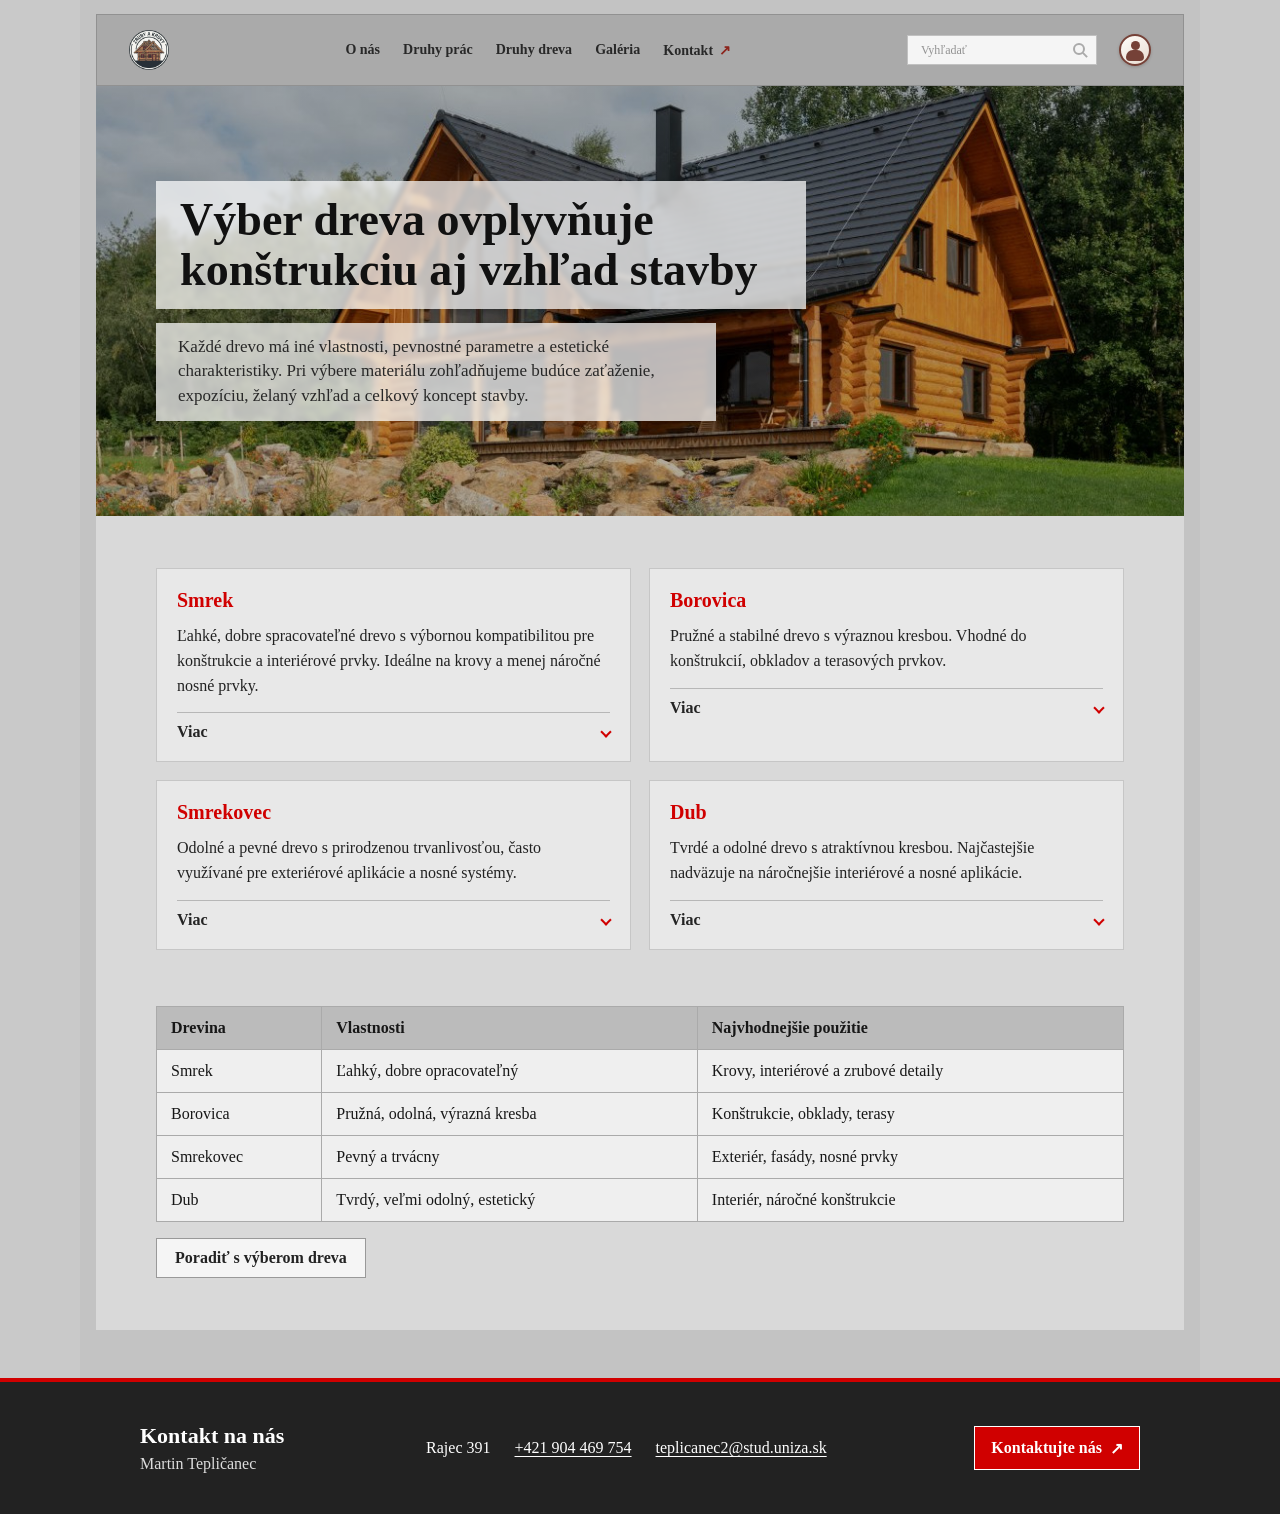
==== commit 33aae12e: "spodná lišta" ====
--- a/druhy-dreva.html
+++ b/druhy-dreva.html
@@ -130,6 +130,21 @@
       </section>
     </main>
 
+    <footer class="site-footer" aria-labelledby="site-footer-title">
+      <div class="site-footer-inner">
+        <div class="site-footer-intro">
+          <h2 id="site-footer-title">Kontakt na nás</h2>
+          <p>Martin Tepličanec</p>
+        </div>
+        <address class="site-footer-contact">
+          <span>Rajec 391</span>
+          <a href="tel:+421904469754">+421 904 469 754</a>
+          <a href="mailto:teplicanec2@stud.uniza.sk">teplicanec2@stud.uniza.sk</a>
+        </address>
+        <a class="site-footer-cta" href="kontakt.html#contact-form">Kontaktujte nás <span aria-hidden="true">↗</span></a>
+      </div>
+    </footer>
+
     <script src="script.js"></script>
     <script src="search.js"></script>
   </body>
--- a/styles.css
+++ b/styles.css
@@ -247,33 +247,39 @@
 .profile-link {
   position: relative;
   display: block;
-  flex: 0 0 24px;
-  width: 24px;
-  height: 24px;
-  border: 2px solid #111;
+  flex: 0 0 32px;
+  width: 32px;
+  height: 32px;
+  border: 2px solid #754137;
   border-radius: 50%;
-}
+  background: linear-gradient(145deg, #fffdf9, #e8dcd1);
+  box-shadow: 0 1px 3px rgba(48, 30, 25, 0.22);
+  transition: background-color 160ms ease, box-shadow 160ms ease;
+}
+
+.profile-link:hover { box-shadow: 0 2px 6px rgba(48, 30, 25, 0.3); }
+.profile-link:focus-visible { outline: 2px solid #8c241c; outline-offset: 3px; }
 
 .profile-link::before {
   position: absolute;
-  top: 3px;
-  left: 7px;
-  width: 7px;
-  height: 7px;
+  top: 5px;
+  left: 10px;
+  width: 9px;
+  height: 9px;
   content: "";
   border-radius: 50%;
-  background: #111;
+  background: #754137;
 }
 
 .profile-link::after {
   position: absolute;
-  bottom: 2px;
-  left: 3px;
-  width: 14px;
-  height: 7px;
+  bottom: 3px;
+  left: 5px;
+  width: 18px;
+  height: 11px;
   content: "";
-  border-radius: 9px 9px 6px 6px;
-  background: #111;
+  border-radius: 12px 12px 7px 7px;
+  background: #754137;
 }
 
 .hero-content {
@@ -653,6 +659,23 @@
   object-fit: cover;
 }
 
+.service-card-images {
+  display: grid;
+  grid-template-columns: repeat(2, minmax(0, 1fr));
+  gap: 8px;
+  width: min(100%, 360px);
+  margin: 18px auto;
+}
+
+.service-card-images img {
+  width: 100%;
+  height: 210px;
+  padding: 10px;
+  border: 1px solid #bcbcbc;
+  background: #fff;
+  object-fit: cover;
+}
+
 .service-card ul {
   max-width: 430px;
   margin: 14px auto 0;
@@ -942,6 +965,12 @@
   font-size: 20px;
 }
 
+.gallery-group + .gallery-group {
+  margin-top: 24px;
+  padding-top: 18px;
+  border-top: 1px solid #b4b4b4;
+}
+
 .gallery-card {
   overflow: hidden;
   padding: 10px;
@@ -952,6 +981,19 @@
   width: 100%;
   height: 250px;
   object-fit: cover;
+}
+
+.doplnky-grid {
+  grid-template-columns: repeat(3, minmax(0, 1fr));
+}
+
+.doplnky-grid .gallery-card {
+  min-width: 0;
+  overflow: hidden;
+}
+
+.doplnky-grid .gallery-card img {
+  height: 260px;
 }
 
 .gallery-card .card-body { padding: 12px 8px 6px; }
@@ -964,6 +1006,12 @@
   background: #aaa;
   color: #202020;
   font-weight: 700;
+}
+
+.gallery-video iframe {
+  width: 100%;
+  min-height: 250px;
+  border: 0;
 }
 
 .gallery-note {
@@ -989,8 +1037,8 @@
     grid-column: 1 / -1;
     grid-row: 2;
     flex-wrap: wrap;
-    justify-content: space-around;
-    gap: 4px 10px;
+    justify-content: center;
+    gap: 4px 12px;
     width: 100%;
   }
   .main-nav a {
@@ -1004,9 +1052,10 @@
     grid-column: 1 / -1;
     grid-row: 3;
     width: 100%;
+    max-width: 100%;
     min-width: 0;
   }
-  .site-search { height: 42px; }
+  .site-search { width: 100%; height: 42px; }
   .site-search button { width: 40px; height: 40px; }
   .profile-link {
     grid-area: 1 / 3;
@@ -1014,8 +1063,8 @@
     width: 40px;
     height: 40px;
   }
-  .profile-link::before { top: 7px; left: 14px; }
-  .profile-link::after { bottom: 5px; left: 10px; }
+  .profile-link::before { top: 6px; left: 13px; width: 10px; height: 10px; }
+  .profile-link::after { bottom: 4px; left: 7px; width: 22px; height: 13px; }
 
   .hero {
     min-height: 620px;
@@ -1077,7 +1126,7 @@
   }
   .subpage-hero .page-title {
     padding: 14px 18px;
-    font-size: clamp(26px, 5vw, 36px);
+    font-size: clamp(24px, 3.65vw, 28px);
   }
   .subpage-hero .page-lead { padding: 12px 18px; }
 
@@ -1110,7 +1159,15 @@
 
   .page-main { padding: 8px; }
   .page-header { min-height: 0; }
-  .page-content { padding: 24px 16px; }
+  .page-content {
+    min-width: 0;
+    padding: 24px 16px;
+  }
+  .service-grid,
+  .service-card {
+    min-width: 0;
+  }
+  .service-card { overflow-wrap: anywhere; }
   .about-layout,
   .info-grid,
   .service-grid,
@@ -1162,8 +1219,22 @@
 
 @media (max-width: 480px) {
   .site-header { gap: 6px 8px; padding: 8px; }
-  .main-nav { justify-content: center; gap: 2px 8px; }
-  .main-nav a { padding-inline: 3px; font-size: 13px; }
+  .main-nav {
+    display: grid;
+    grid-template-columns: repeat(6, minmax(0, 1fr));
+    gap: 2px 0;
+  }
+  .main-nav a {
+    justify-content: center;
+    padding-inline: 3px;
+    font-size: 13px;
+    text-align: center;
+  }
+  .main-nav a:nth-child(1) { grid-column: 1 / 3; }
+  .main-nav a:nth-child(2) { grid-column: 3 / 5; }
+  .main-nav a:nth-child(3) { grid-column: 5 / 7; }
+  .main-nav a:nth-child(4) { grid-column: 2 / 4; }
+  .main-nav a:nth-child(5) { grid-column: 4 / 6; }
   .search-results { right: 0; left: 0; width: 100%; }
 
   .hero { min-height: 620px; }
@@ -1174,13 +1245,13 @@
   .hero:not(.hero-home) .hero-badge { flex-basis: 100%; }
 
   .page-main { padding: 6px; }
-  .subpage-hero { padding: 22px 12px; }
+  .subpage-hero { padding: 20px 12px; }
   .subpage-hero-panel { gap: 10px; }
   .subpage-hero .page-title {
-    padding: 12px 14px;
-    font-size: clamp(24px, 7.5vw, 32px);
-  }
-  .subpage-hero .page-lead { padding: 10px 14px; font-size: 14px; }
+    padding: 11px 13px;
+    font-size: clamp(24px, 5.8vw, 28px);
+  }
+  .subpage-hero .page-lead { padding: 10px 13px; font-size: 14px; }
   .hero-home {
     min-height: 560px;
     padding: 24px 12px 88px;
@@ -1189,7 +1260,7 @@
     width: calc(100% - 32px);
     margin: 0 16px;
   }
-  .hero-home .page-title { font-size: clamp(24px, 7.5vw, 32px); }
+  .hero-home .page-title { font-size: clamp(24px, 5.8vw, 28px); }
   .hero-home .page-lead { font-size: 14px; }
   .hero-home .hero-badges { right: 12px; bottom: 12px; left: 12px; gap: 6px; }
   .hero-home .hero-badge { min-height: 44px; padding: 8px 4px; font-size: 12px; }
@@ -1213,3 +1284,334 @@
   #received-messages-panel { padding: 12px; }
   .received-messages button { max-width: 100%; }
 }
+
+/* Responsive layout safeguards shared by every page */
+*,
+*::before,
+*::after {
+  box-sizing: border-box;
+}
+
+html,
+body {
+  max-width: 100%;
+  overflow-x: hidden;
+}
+
+img,
+picture,
+video,
+canvas,
+svg,
+iframe,
+table {
+  max-width: 100%;
+}
+
+@media (max-width: 768px) {
+  .page-main,
+  .page-content,
+  .subpage-hero,
+  .site-header,
+  .gallery-section,
+  .gallery-card,
+  .gallery-video,
+  .contact-grid,
+  .contact-card,
+  .contact-info,
+  .service-card,
+  .wood-card {
+    min-width: 0;
+    max-width: 100%;
+  }
+
+  .main-nav {
+    min-width: 0;
+  }
+
+  .main-nav a {
+    white-space: nowrap;
+  }
+
+  .search-container {
+    max-width: 100%;
+  }
+
+  .site-search input {
+    min-width: 0;
+  }
+
+  .subpage-hero-panel,
+  .subpage-hero .page-title,
+  .subpage-hero .page-lead {
+    max-width: 100%;
+  }
+
+  .gallery-grid {
+    grid-template-columns: repeat(2, minmax(0, 1fr));
+  }
+
+  #altanky .gallery-grid,
+  #videa .gallery-grid {
+    grid-template-columns: minmax(0, 1fr);
+  }
+
+  .gallery-card {
+    width: 100%;
+  }
+
+  .gallery-card img,
+  .doplnky-grid .gallery-card img {
+    width: 100%;
+    height: clamp(150px, 42vw, 220px);
+    aspect-ratio: 4 / 3;
+    object-fit: cover;
+  }
+
+  .doplnky-grid {
+    grid-template-columns: repeat(2, minmax(0, 1fr));
+  }
+
+  .gallery-video {
+    width: 100%;
+    min-height: 0;
+    aspect-ratio: 16 / 9;
+  }
+
+  .gallery-video iframe {
+    width: 100%;
+    max-width: 100%;
+    height: 100%;
+    min-height: 0;
+    aspect-ratio: 16 / 9;
+  }
+
+  .table-scroll {
+    width: 100%;
+    max-width: 100%;
+  }
+
+  .wood-table {
+    max-width: none;
+  }
+}
+
+@media (max-width: 480px) {
+  .page-main {
+    width: 100%;
+  }
+
+  .main-nav {
+    width: 100%;
+  }
+
+  .gallery-grid,
+  .doplnky-grid {
+    gap: 10px;
+  }
+
+  .gallery-card {
+    padding: 7px;
+  }
+
+  .gallery-card img,
+  .doplnky-grid .gallery-card img {
+    height: clamp(130px, 38vw, 180px);
+  }
+
+  .gallery-card .card-body {
+    padding: 9px 4px 4px;
+  }
+
+  .gallery-card h3 {
+    font-size: 16px;
+  }
+
+  .gallery-card p {
+    font-size: 14px;
+  }
+
+  .hero-home .hero-badges {
+    width: auto;
+  }
+
+  .hero-home .hero-badge {
+    min-width: 0;
+  }
+
+  .contact-grid {
+    width: 100%;
+  }
+
+  .form-field,
+  .contact-info,
+  .contact-card {
+    width: 100%;
+    max-width: 100%;
+  }
+}
+
+html.motion-enabled .motion-item {
+  opacity: 0;
+  transform: translateY(14px);
+  transition: opacity 420ms ease-out, transform 420ms ease-out;
+}
+
+html.motion-enabled .motion-item.is-visible {
+  opacity: 1;
+  transform: translateY(0);
+}
+
+.image-zoomable {
+  cursor: zoom-in;
+}
+
+.image-zoomable[role="button"]:focus-visible {
+  outline: 3px solid var(--red);
+  outline-offset: 3px;
+}
+
+.image-lightbox {
+  position: fixed;
+  inset: 0;
+  display: none;
+  width: 100%;
+  height: 100vh;
+  height: 100dvh;
+  max-width: none;
+  max-height: none;
+  margin: 0;
+  padding: 64px 16px 16px;
+  align-items: center;
+  justify-content: center;
+  overflow: hidden;
+  border: 0;
+  background: #111;
+}
+
+.image-lightbox[open] {
+  display: flex;
+}
+
+.image-lightbox img {
+  width: auto;
+  height: auto;
+  max-width: 100%;
+  max-height: 100%;
+  object-fit: contain;
+  cursor: zoom-out;
+}
+
+.image-lightbox-close {
+  position: absolute;
+  top: max(12px, env(safe-area-inset-top));
+  right: max(12px, env(safe-area-inset-right));
+  display: grid;
+  width: 44px;
+  height: 44px;
+  padding: 0;
+  place-items: center;
+  border: 1px solid #fff;
+  border-radius: 50%;
+  background: #222;
+  color: #fff;
+  font: 32px/1 var(--sans);
+  cursor: pointer;
+}
+
+@media (prefers-reduced-motion: reduce) {
+  html {
+    scroll-behavior: auto;
+  }
+
+  *,
+  *::before,
+  *::after {
+    animation: none !important;
+    scroll-behavior: auto !important;
+    transition: none !important;
+  }
+
+  .motion-item {
+    opacity: 1 !important;
+    transform: none !important;
+  }
+}
+
+.site-footer {
+  border-top: 4px solid var(--red);
+  background: #222;
+  color: #fff;
+}
+
+.site-footer-inner {
+  display: grid;
+  width: min(1120px, 100%);
+  min-height: 132px;
+  margin: 0 auto;
+  padding: 24px clamp(18px, 5vw, 60px);
+  grid-template-columns: minmax(0, 0.9fr) minmax(0, 1.8fr) auto;
+  align-items: center;
+  gap: 24px;
+}
+
+.site-footer-intro h2 {
+  margin: 0 0 6px;
+  font-size: 22px;
+}
+
+.site-footer-intro p {
+  margin: 0;
+  color: #ddd;
+}
+
+.site-footer-contact {
+  display: flex;
+  min-width: 0;
+  margin: 0;
+  flex-wrap: wrap;
+  align-items: center;
+  gap: 10px 24px;
+  font-style: normal;
+}
+
+.site-footer-contact a {
+  overflow-wrap: anywhere;
+  text-decoration: underline;
+  text-underline-offset: 3px;
+}
+
+.site-footer-cta {
+  display: inline-flex;
+  min-height: 44px;
+  padding: 10px 16px;
+  align-items: center;
+  justify-content: center;
+  gap: 8px;
+  border: 1px solid #fff;
+  background: var(--red);
+  color: #fff;
+  font-weight: 700;
+}
+
+.site-footer-cta:hover,
+.site-footer-cta:focus-visible {
+  background: #a90000;
+}
+
+@media (max-width: 768px) {
+  .site-footer-inner {
+    grid-template-columns: minmax(0, 1fr);
+    gap: 16px;
+  }
+
+  .site-footer-contact {
+    align-items: flex-start;
+    flex-direction: column;
+    gap: 8px;
+  }
+
+  .site-footer-cta {
+    justify-self: start;
+  }
+}
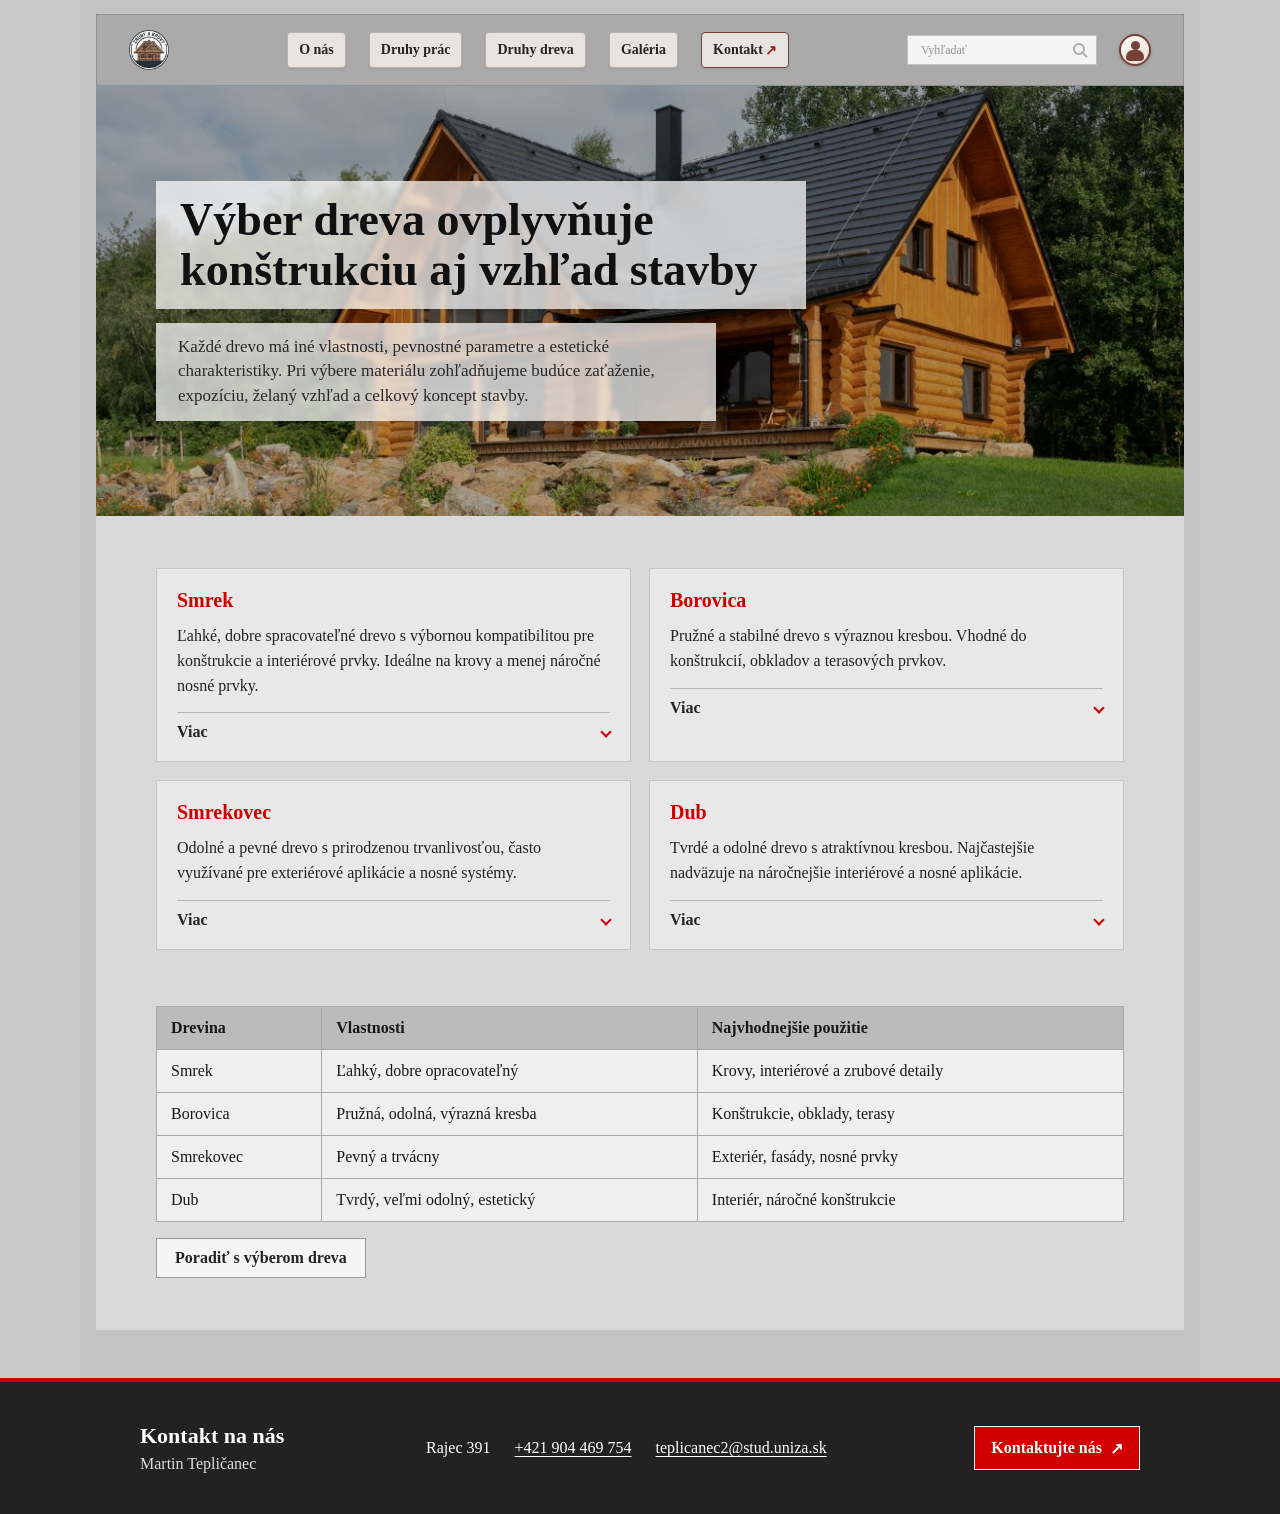
==== commit 16888324: "favicona" ====
--- a/druhy-dreva.html
+++ b/druhy-dreva.html
@@ -3,6 +3,7 @@
   <head>
     <meta charset="utf-8">
     <meta name="viewport" content="width=device-width, initial-scale=1">
+    <link rel="icon" href="img/logo.webp" type="image/webp">
     <title>Druhy dreva | Zruby a Krovy</title>
     <link rel="stylesheet" href="styles.css">
   </head>
--- a/styles.css
+++ b/styles.css
@@ -99,19 +99,41 @@
 
 .main-nav a {
   position: relative;
-  padding: 5px 0;
-  color: #282828;
+  display: inline-flex;
+  align-items: center;
+  justify-content: center;
+  min-height: 36px;
+  padding: 7px 11px;
+  border: 1px solid rgba(86, 62, 49, 0.3);
+  border-radius: 4px;
+  background: rgba(255, 250, 243, 0.72);
+  box-shadow: 0 1px 2px rgba(48, 30, 25, 0.12);
+  color: #28231f;
   font-size: clamp(10px, 1.15vw, 14px);
   font-weight: 700;
   white-space: nowrap;
+  transition: background-color 160ms ease, border-color 160ms ease, box-shadow 160ms ease, color 160ms ease, transform 160ms ease;
 }
 
 .main-nav a:hover,
 .main-nav a:focus-visible,
-.main-nav a[aria-current="page"] { color: #8c241c; }
+.main-nav a[aria-current="page"] {
+  border-color: #754137;
+  background: #754137;
+  box-shadow: 0 2px 5px rgba(48, 30, 25, 0.2);
+  color: #fffaf3;
+}
+
+.main-nav a:hover { transform: translateY(-1px); }
+.main-nav a:focus-visible { outline: 2px solid #754137; outline-offset: 2px; }
 
 .nav-contact { border: 0; }
 .nav-contact span { margin-left: 2px; color: #8c241c; }
+.main-nav .nav-contact { border: 1px solid #754137; }
+.main-nav .nav-contact:hover,
+.main-nav .nav-contact:focus-visible { color: #fffaf3; }
+.main-nav .nav-contact:hover span,
+.main-nav .nav-contact:focus-visible span { color: #fffaf3; }
 
 .site-search {
   display: flex;
@@ -1038,14 +1060,12 @@
     grid-row: 2;
     flex-wrap: wrap;
     justify-content: center;
-    gap: 4px 12px;
+    gap: 6px 8px;
     width: 100%;
   }
   .main-nav a {
-    display: inline-flex;
-    align-items: center;
     min-height: 40px;
-    padding: 8px 4px;
+    padding: 8px 10px;
     font-size: 14px;
   }
   .search-container {
@@ -1222,11 +1242,11 @@
   .main-nav {
     display: grid;
     grid-template-columns: repeat(6, minmax(0, 1fr));
-    gap: 2px 0;
+    gap: 6px 4px;
   }
   .main-nav a {
     justify-content: center;
-    padding-inline: 3px;
+    padding: 8px 3px;
     font-size: 13px;
     text-align: center;
   }
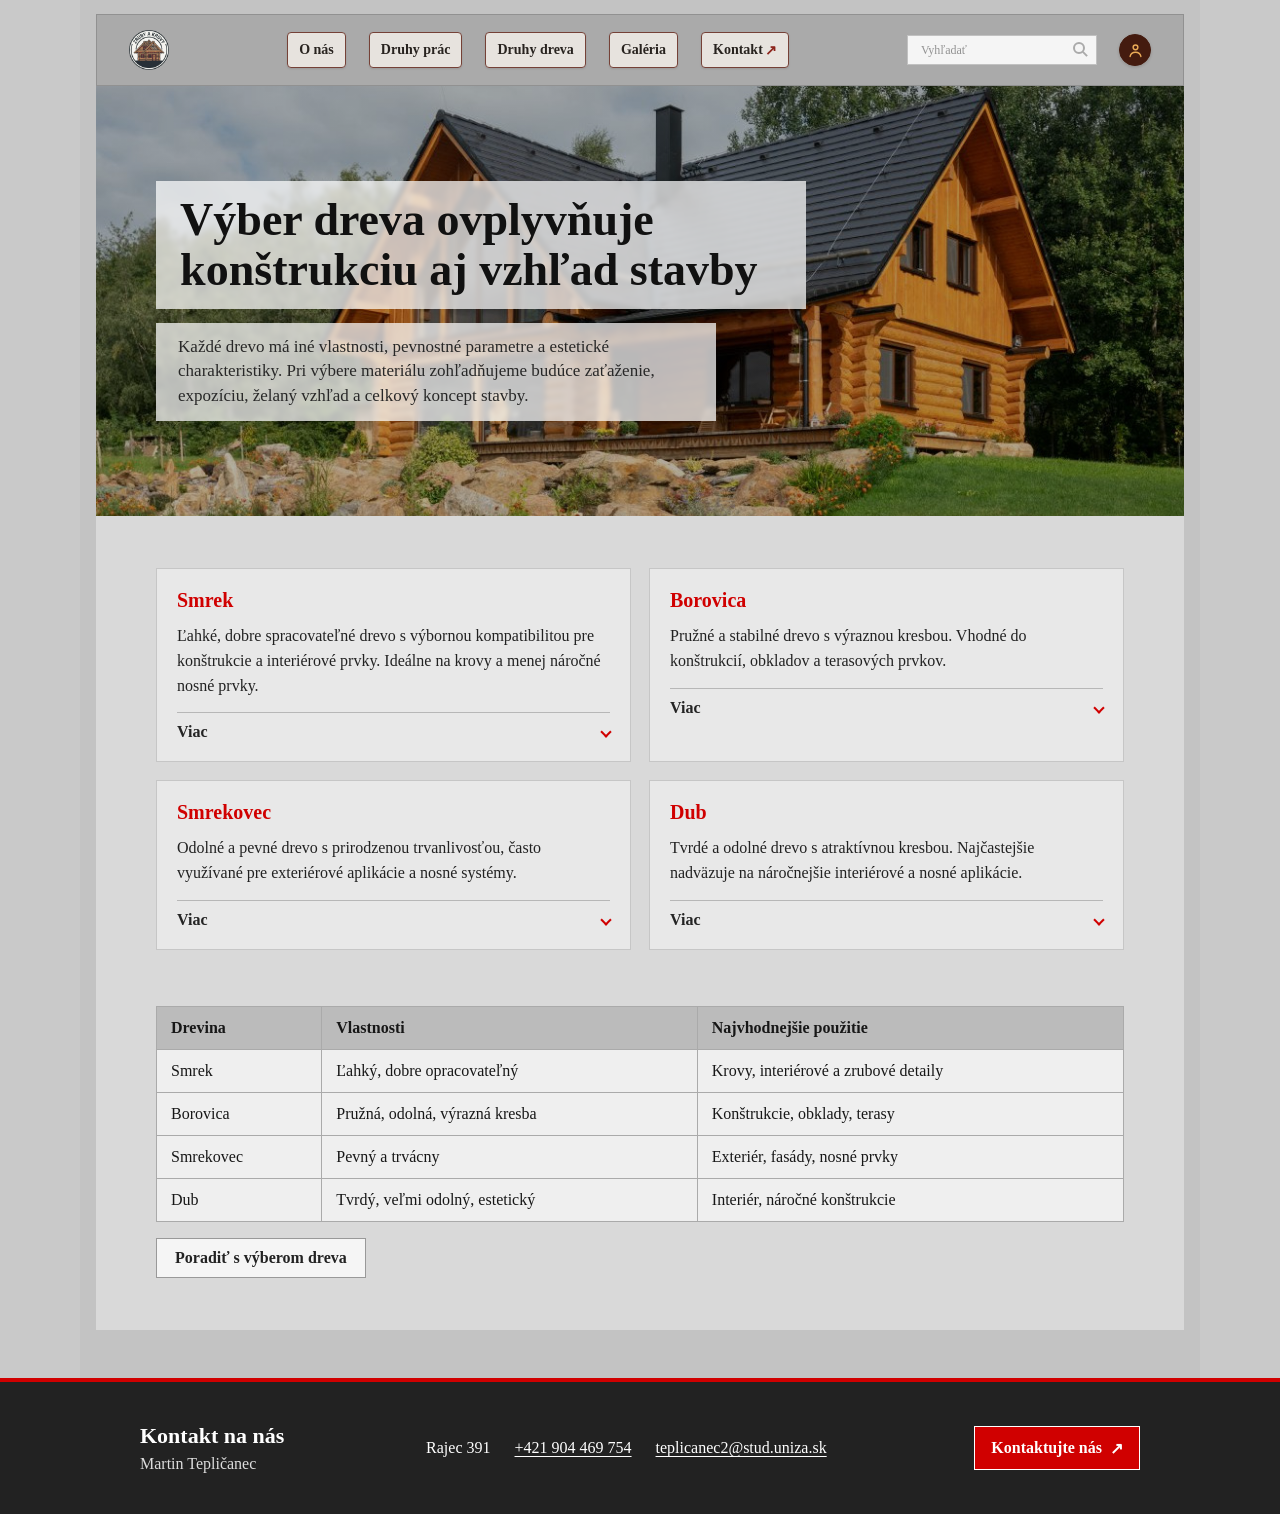
==== commit ac6d7c37: "úprava hlavičky" ====
--- a/druhy-dreva.html
+++ b/druhy-dreva.html
@@ -31,7 +31,12 @@
           </form>
           <div class="search-results" id="search-results" role="region" aria-label="Výsledky vyhľadávania" aria-live="polite" hidden></div>
         </div>
-        <a class="profile-link" href="kontakt.html" aria-label="Kontaktujte nás"></a>
+        <a class="profile-link" href="kontakt.html" aria-label="Kontaktujte nás">
+          <svg class="profile-icon" viewBox="0 0 24 24" aria-hidden="true" focusable="false">
+            <circle cx="12" cy="8" r="3"/>
+            <path d="M5.2 19.5c.6-3.1 3.2-5.3 6.8-5.3s6.2 2.2 6.8 5.3"/>
+          </svg>
+        </a>
       </header>
 
       <section class="subpage-hero" aria-labelledby="page-title">
--- a/styles.css
+++ b/styles.css
@@ -104,7 +104,7 @@
   justify-content: center;
   min-height: 36px;
   padding: 7px 11px;
-  border: 1px solid rgba(86, 62, 49, 0.3);
+  border: 1px solid #754137;
   border-radius: 4px;
   background: rgba(255, 250, 243, 0.72);
   box-shadow: 0 1px 2px rgba(48, 30, 25, 0.12);
@@ -127,9 +127,7 @@
 .main-nav a:hover { transform: translateY(-1px); }
 .main-nav a:focus-visible { outline: 2px solid #754137; outline-offset: 2px; }
 
-.nav-contact { border: 0; }
 .nav-contact span { margin-left: 2px; color: #8c241c; }
-.main-nav .nav-contact { border: 1px solid #754137; }
 .main-nav .nav-contact:hover,
 .main-nav .nav-contact:focus-visible { color: #fffaf3; }
 .main-nav .nav-contact:hover span,
@@ -247,8 +245,8 @@
 
 .site-search button span {
   position: absolute;
-  top: 7px;
-  left: 7px;
+  top: calc(50% - 8px);
+  left: calc(50% - 8px);
   width: 12px;
   height: 12px;
   border: 2px solid #aaa;
@@ -267,41 +265,33 @@
 }
 
 .profile-link {
-  position: relative;
-  display: block;
+  display: grid;
   flex: 0 0 32px;
   width: 32px;
   height: 32px;
-  border: 2px solid #754137;
+  place-items: center;
+  border: 1px solid #441b0f;
   border-radius: 50%;
-  background: linear-gradient(145deg, #fffdf9, #e8dcd1);
+  background: #441b0f;
+  color: #ebab57;
   box-shadow: 0 1px 3px rgba(48, 30, 25, 0.22);
-  transition: background-color 160ms ease, box-shadow 160ms ease;
-}
-
-.profile-link:hover { box-shadow: 0 2px 6px rgba(48, 30, 25, 0.3); }
+  transition: background-color 160ms ease, box-shadow 160ms ease, color 160ms ease;
+}
+
+.profile-link:hover {
+  background: #ebab57;
+  color: #441b0f;
+  box-shadow: 0 2px 6px rgba(48, 30, 25, 0.3);
+}
 .profile-link:focus-visible { outline: 2px solid #8c241c; outline-offset: 3px; }
 
-.profile-link::before {
-  position: absolute;
-  top: 5px;
-  left: 10px;
-  width: 9px;
-  height: 9px;
-  content: "";
-  border-radius: 50%;
-  background: #754137;
-}
-
-.profile-link::after {
-  position: absolute;
-  bottom: 3px;
-  left: 5px;
-  width: 18px;
-  height: 11px;
-  content: "";
-  border-radius: 12px 12px 7px 7px;
-  background: #754137;
+.profile-icon {
+  width: 19px;
+  height: 19px;
+  fill: none;
+  stroke: currentColor;
+  stroke-linecap: round;
+  stroke-width: 1.8;
 }
 
 .hero-content {
@@ -453,6 +443,15 @@
   backdrop-filter: blur(2px);
 }
 
+.page-title-icon {
+  display: inline-block;
+  width: 0.78em;
+  height: 0.78em;
+  margin-right: 0.28em;
+  color: #873800;
+  vertical-align: -0.12em;
+}
+
 .subpage-hero .page-lead {
   width: fit-content;
   max-width: 560px;
@@ -1083,9 +1082,6 @@
     width: 40px;
     height: 40px;
   }
-  .profile-link::before { top: 6px; left: 13px; width: 10px; height: 10px; }
-  .profile-link::after { bottom: 4px; left: 7px; width: 22px; height: 13px; }
-
   .hero {
     min-height: 620px;
     margin: 0 4px 4px;
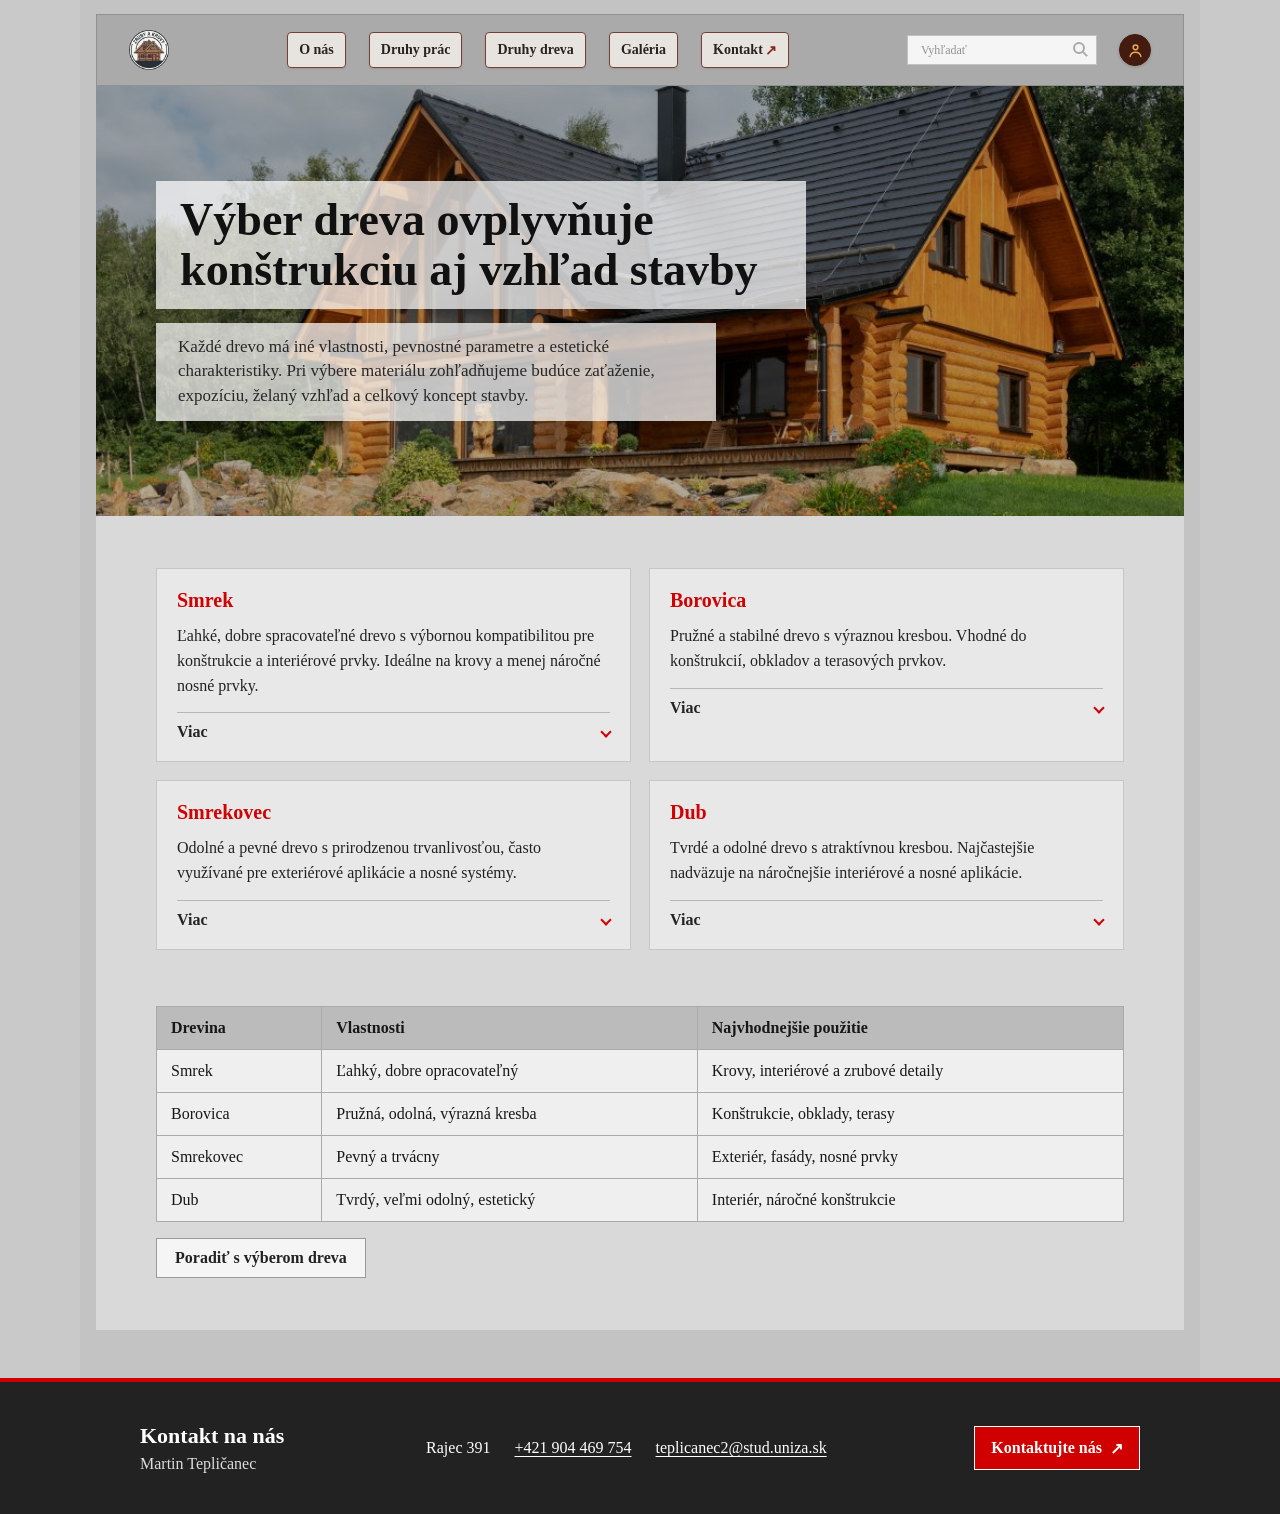
==== commit 6307ab26: "efekt nadpisov" ====
--- a/druhy-dreva.html
+++ b/druhy-dreva.html
@@ -39,7 +39,7 @@
         </a>
       </header>
 
-      <section class="subpage-hero" aria-labelledby="page-title">
+      <section class="subpage-hero" data-page-entrance aria-labelledby="page-title">
         <div class="subpage-hero-panel">
           <h1 class="page-title" id="page-title">Výber dreva ovplyvňuje konštrukciu aj vzhľad stavby</h1>
           <p class="page-lead">Každé drevo má iné vlastnosti, pevnostné parametre a estetické charakteristiky. Pri výbere materiálu zohľadňujeme budúce zaťaženie, expozíciu, želaný vzhľad a celkový koncept stavby.</p>
--- a/styles.css
+++ b/styles.css
@@ -380,6 +380,7 @@
   min-height: 100vh;
   margin: 0 auto;
   padding: 14px 16px 48px;
+  overflow-x: hidden;
   background: #c3c3c3;
 }
 
@@ -401,9 +402,48 @@
   place-items: center;
   padding: clamp(24px, 5vw, 56px) 18px;
   overflow: hidden;
+}
+
+.subpage-hero::before {
+  position: absolute;
+  z-index: 0;
+  inset: 0 -60px;
+  content: "";
   background:
     linear-gradient(rgba(0, 0, 0, 0.30), rgba(0, 0, 0, 0.30)),
     url("img/Hlavná fotka.jpg") center 48% / cover no-repeat;
+}
+
+@keyframes subpage-banner-enter-left {
+  from {
+    opacity: 0;
+    transform: translateX(clamp(-56px, -5vw, -24px));
+  }
+
+  to {
+    opacity: 1;
+    transform: translateX(0);
+  }
+}
+
+@keyframes subpage-text-enter-right {
+  from {
+    opacity: 0;
+    transform: translateX(clamp(24px, 5vw, 56px));
+  }
+
+  to {
+    opacity: 1;
+    transform: translateX(0);
+  }
+}
+
+.subpage-hero.entrance-ready::before {
+  animation: subpage-banner-enter-left 620ms ease-out both;
+}
+
+.subpage-hero.entrance-ready .subpage-hero-panel {
+  animation: subpage-text-enter-right 620ms ease-out 100ms both;
 }
 
 .hero-home .subpage-hero-panel { width: min(650px, 78%); }
@@ -412,11 +452,14 @@
   top: 50%;
   right: 3.5%;
   transform: translateY(-50%);
+  z-index: 1;
 }
 
 .hero-home .hero-badge { pointer-events: auto; }
 
 .subpage-hero-panel {
+  position: relative;
+  z-index: 1;
   display: flex;
   width: min(650px, 90%);
   margin-left: 4%;
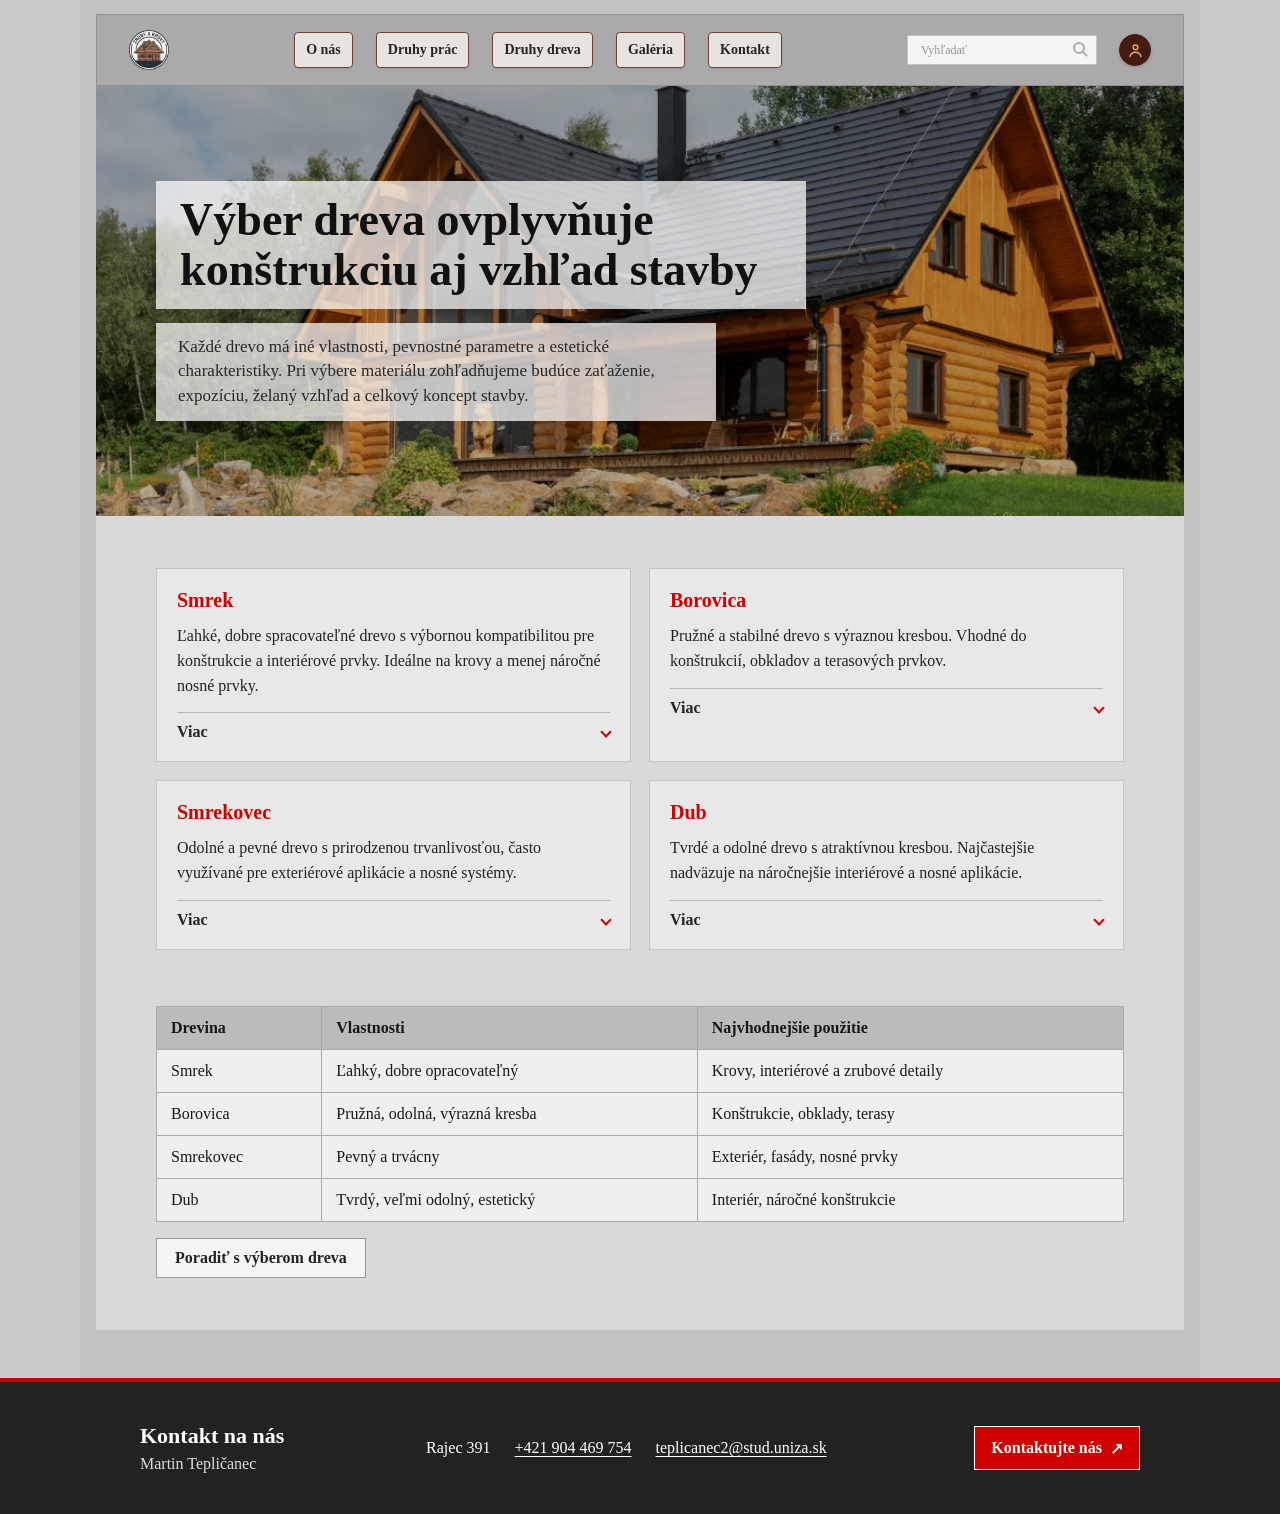
==== commit acc0733f: "vymazanie ikony pri kontakte" ====
--- a/druhy-dreva.html
+++ b/druhy-dreva.html
@@ -20,7 +20,7 @@
           <a href="druhy-prace.html">Druhy prác</a>
           <a href="druhy-dreva.html">Druhy dreva</a>
           <a href="galeria.html">Galéria</a>
-          <a class="nav-contact" href="kontakt.html">Kontakt <span aria-hidden="true">↗</span></a>
+          <a class="nav-contact" href="kontakt.html">Kontakt</a>
         </nav>
 
         <div class="search-container">
--- a/styles.css
+++ b/styles.css
@@ -127,11 +127,8 @@
 .main-nav a:hover { transform: translateY(-1px); }
 .main-nav a:focus-visible { outline: 2px solid #754137; outline-offset: 2px; }
 
-.nav-contact span { margin-left: 2px; color: #8c241c; }
 .main-nav .nav-contact:hover,
 .main-nav .nav-contact:focus-visible { color: #fffaf3; }
-.main-nav .nav-contact:hover span,
-.main-nav .nav-contact:focus-visible span { color: #fffaf3; }
 
 .site-search {
   display: flex;
